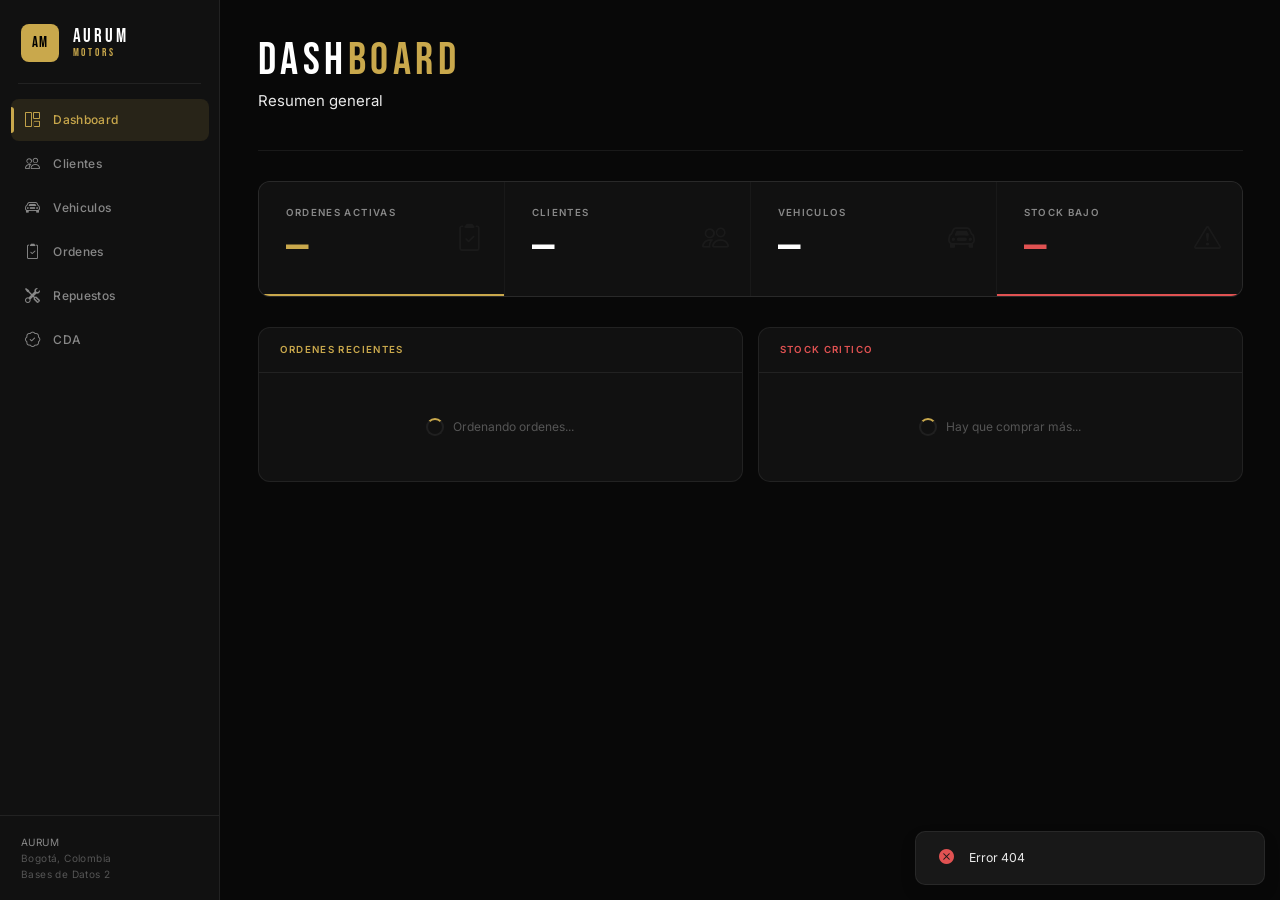
==== frontend/index.html @ 96d049b4 "Reorganiza la estructura del proyecto y actualiza la documentación - Separa el proyecto en backend/," ====
<!DOCTYPE html>
<html lang="es">
<head>
  <meta charset="UTF-8" />
  <meta name="viewport" content="width=device-width, initial-scale=1.0" />
  <title>Aurum Motors — Sistema Princiapl</title>
  <link href="https://cdn.jsdelivr.net/npm/bootstrap@5.3.3/dist/css/bootstrap.min.css" rel="stylesheet" />
  <link href="https://cdn.jsdelivr.net/npm/bootstrap-icons@1.11.3/font/bootstrap-icons.min.css" rel="stylesheet" />
  <link href="css/style.css" rel="stylesheet" />
</head>
<body>

<!-- ===== SIDEBAR ===== -->
<aside class="sidebar">
  <div class="sidebar-brand">
    <div class="brand-logo">AM</div>
    <div class="brand-text">
      <span class="brand-name">AURUM</span>
      <span class="brand-sub">MOTORS</span>
    </div>
  </div>

  <div class="sidebar-divider"></div>

  <nav class="sidebar-nav">
    <a class="sidebar-link active" href="#" data-section="dashboard">
      <i class="bi bi-grid-1x2"></i>
      <span>Dashboard</span>
    </a>
    <a class="sidebar-link" href="#" data-section="clientes">
      <i class="bi bi-people"></i>
      <span>Clientes</span>
    </a>
    <a class="sidebar-link" href="#" data-section="vehiculos">
      <i class="bi bi-car-front"></i>
      <span>Vehiculos</span>
    </a>
    <a class="sidebar-link" href="#" data-section="ordenes">
      <i class="bi bi-clipboard2-check"></i>
      <span>Ordenes</span>
    </a>
    <a class="sidebar-link" href="#" data-section="repuestos">
      <i class="bi bi-tools"></i>
      <span>Repuestos</span>
    </a>
    <a class="sidebar-link" href="#" data-section="cda">
      <i class="bi bi-patch-check"></i>
      <span>CDA</span>
    </a>
  </nav>

  <div class="sidebar-footer">
    <div class="sidebar-footer-line">AURUM</div>
    <div class="sidebar-footer-line muted">Bogotá, Colombia</div>
    <div class="sidebar-footer-line muted">Bases de Datos 2</div>
  </div>
</aside>

<!-- ===== MAIN ===== -->
<main class="main-content">

  <!-- TOAST -->
  <div class="toast-container position-fixed bottom-0 end-0 p-3" style="z-index:9999">
    <div id="appToast" class="toast" role="alert">
      <div class="toast-body d-flex align-items-center gap-3 px-4 py-3">
        <i id="toastIcon" class="toast-icon"></i>
        <span id="toastMsg"></span>
      </div>
    </div>
  </div>

  <!-- ===== DASHBOARD ===== -->
  <section id="section-dashboard">
    <div class="page-header">
      <div>
        <h1 class="page-title">DASH<span class="page-title-accent">BOARD</span></h1>
        <p class="page-subtitle">Resumen general </p>
      </div>
    </div>

    <div class="stats-grid stagger" id="stats-grid">
      <div class="stat-card accent">
        <span class="stat-label">Ordenes Activas</span>
        <div class="stat-value" id="stat-ordenes-activas">—</div>
        <span class="stat-icon"><i class="bi bi-clipboard2-check"></i></span>
      </div>
      <div class="stat-card">
        <span class="stat-label">Clientes</span>
        <div class="stat-value" id="stat-clientes">—</div>
        <span class="stat-icon"><i class="bi bi-people"></i></span>
      </div>
      <div class="stat-card">
        <span class="stat-label">Vehiculos</span>
        <div class="stat-value" id="stat-vehiculos">—</div>
        <span class="stat-icon"><i class="bi bi-car-front"></i></span>
      </div>
      <div class="stat-card danger">
        <span class="stat-label">Stock Bajo</span>
        <div class="stat-value" id="stat-stock-bajo">—</div>
        <span class="stat-icon"><i class="bi bi-exclamation-triangle"></i></span>
      </div>
    </div>

    <div class="dashboard-grid">
      <div class="panel">
        <div class="panel-header">
          <span class="panel-title">Ordenes Recientes</span>
        </div>
        <div class="panel-body" id="dashboard-ordenes">
          <div class="loading-state"><div class="spinner"></div> Ordenando ordenes...</div>
        </div>
      </div>
      <div class="panel">
        <div class="panel-header">
          <span class="panel-title" style="color:var(--danger)">Stock Critico</span>
        </div>
        <div class="panel-body" id="dashboard-stock">
          <div class="loading-state"><div class="spinner"></div> Hay que comprar más...</div>
        </div>
      </div>
    </div>
  </section>

  <!-- ===== CLIENTES ===== -->
  <section id="section-clientes" class="d-none">
    <div class="page-header">
      <div>
        <h1 class="page-title">CLIEN<span class="page-title-accent">TES</span></h1>
        <p class="page-subtitle">Registro de clientes</p>
      </div>
      <button class="btn btn-primary" onclick="openModal('modal-cliente')">
        <i class="bi bi-plus"></i> Nuevo Cliente
      </button>
    </div>
    <div class="panel animate-in">
      <div id="tabla-clientes" class="panel-body">
        <div class="loading-state"><div class="spinner"></div> Cargando...</div>
      </div>
    </div>
  </section>

  <!-- ===== VEHICULOS ===== -->
  <section id="section-vehiculos" class="d-none">
    <div class="page-header">
      <div>
        <h1 class="page-title">VEHICU<span class="page-title-accent">LOS</span></h1>
        <p class="page-subtitle">Flota registrada en el sistema</p>
      </div>
      <button class="btn btn-primary" onclick="openModal('modal-vehiculo')">
        <i class="bi bi-plus"></i> Nuevo Vehiculo
      </button>
    </div>
    <div class="filter-bar animate-in">
      <div class="search-box">
        <i class="bi bi-search"></i>
        <input type="text" id="buscar-placa" placeholder="Buscar placa..." oninput="cargarVehiculos()" />
      </div>
    </div>
    <div class="panel animate-in">
      <div id="tabla-vehiculos" class="panel-body">
        <div class="loading-state"><div class="spinner"></div> Cargando...</div>
      </div>
    </div>
  </section>

  <!-- ===== ORDENES ===== -->
  <section id="section-ordenes" class="d-none">
    <div class="page-header">
      <div>
        <h1 class="page-title">ORDE<span class="page-title-accent">NES</span></h1>
        <p class="page-subtitle">Ordenes de trabajo activas e historicas</p>
      </div>
      <button class="btn btn-primary" onclick="openModal('modal-orden')">
        <i class="bi bi-plus"></i> Nueva Orden
      </button>
    </div>
    <div class="filter-bar animate-in">
      <select id="filtro-estado" class="form-select" style="width:auto" onchange="cargarOrdenes()">
        <option value="">Todos los estados</option>
        <option value="PENDIENTE">Pendiente</option>
        <option value="EN_PROCESO">En Proceso</option>
        <option value="COMPLETADO">Completado</option>
        <option value="ENTREGADO">Entregado</option>
      </select>
    </div>
    <div class="panel animate-in">
      <div id="tabla-ordenes" class="panel-body">
        <div class="loading-state"><div class="spinner"></div> Cargando...</div>
      </div>
    </div>
  </section>

  <!-- ===== REPUESTOS ===== -->
  <section id="section-repuestos" class="d-none">
    <div class="page-header">
      <div>
        <h1 class="page-title">REPUES<span class="page-title-accent">TOS</span></h1>
        <p class="page-subtitle">Inventario de partes y componentes</p>
      </div>
      <button class="btn btn-primary" onclick="openModal('modal-repuesto')">
        <i class="bi bi-plus"></i> Nuevo Repuesto
      </button>
    </div>
    <div class="panel animate-in">
      <div id="tabla-repuestos" class="panel-body">
        <div class="loading-state"><div class="spinner"></div> Cargando...</div>
      </div>
    </div>
  </section>

  <!-- ===== CDA ===== -->
  <section id="section-cda" class="d-none">
    <div class="page-header">
      <div>
        <h1 class="page-title">REVI<span class="page-title-accent">SIONES CDA</span></h1>
        <p class="page-subtitle">Historial de revisiones tecnico-mecanicas</p>
      </div>
      <button class="btn btn-primary" onclick="openModal('modal-cda')">
        <i class="bi bi-plus"></i> Nueva Revision
      </button>
    </div>
    <div class="filter-bar animate-in">
      <div class="search-box">
        <i class="bi bi-search"></i>
        <label class="visually-hidden" for="buscar-cda-placa">Buscar revisión por placa</label>
        <input type="text" id="buscar-cda-placa" placeholder="Buscar por placa..." oninput="cargarCDA()" />
      </div>
    </div>
    <div class="panel animate-in">
      <div id="tabla-cda" class="panel-body">
        <div class="loading-state"><div class="spinner"></div> Cargando...</div>
      </div>
    </div>
  </section>

</main>

<!-- ===== MODALES ===== -->

<!-- CLIENTE -->
<div class="modal fade" id="modal-cliente" tabindex="-1">
  <div class="modal-dialog modal-lg modal-dialog-centered">
    <div class="modal-content">
      <div class="modal-header">
        <h5 class="modal-title">REGISTRAR CLIENTE</h5>
        <button type="button" class="btn-close" data-bs-dismiss="modal"></button>
      </div>
      <div class="modal-body">
        <p class="modal-section-title">Datos del Cliente</p>
        <div class="form-row" style="--cols:3">
          <div class="form-group"><label class="form-label">Cedula *</label><input type="text" class="form-control" id="c-cedula" /></div>
          <div class="form-group"><label class="form-label">Nombre *</label><input type="text" class="form-control" id="c-nombre" /></div>
          <div class="form-group"><label class="form-label">Apellido *</label><input type="text" class="form-control" id="c-apellido" /></div>
          <div class="form-group"><label class="form-label">Telefono</label><input type="text" class="form-control" id="c-telefono" /></div>
          <div class="form-group"><label class="form-label">Email</label><input type="email" class="form-control" id="c-email" /></div>
          <div class="form-group"><label class="form-label">Direccion</label><input type="text" class="form-control" id="c-direccion" /></div>
        </div>
        <div class="divider"></div>
        <p class="modal-section-title">Vehiculo (opcional)</p>
        <div class="form-row" style="--cols:4">
          <div class="form-group"><label class="form-label">Placa</label><input type="text" class="form-control" id="c-placa" /></div>
          <div class="form-group"><label class="form-label">Marca</label><input type="text" class="form-control" id="c-marca" /></div>
          <div class="form-group"><label class="form-label">Modelo</label><input type="text" class="form-control" id="c-modelo" /></div>
          <div class="form-group"><label class="form-label">Año</label><input type="number" class="form-control" id="c-anio" value="2020" /></div>
          <div class="form-group"><label class="form-label">Color</label><input type="text" class="form-control" id="c-color" /></div>
          <div class="form-group"><label class="form-label">Cilindraje (L)</label><input type="number" step="0.1" class="form-control" id="c-cilindraje" /></div>
          <div class="form-group"><label class="form-label">Km Actual</label><input type="number" class="form-control" id="c-km" value="0" /></div>
        </div>
      </div>
      <div class="modal-footer">
        <button class="btn btn-ghost" data-bs-dismiss="modal">Cancelar</button>
        <button class="btn btn-primary" onclick="guardarCliente()">Guardar</button>
      </div>
    </div>
  </div>
</div>

<!-- VEHICULO -->
<div class="modal fade" id="modal-vehiculo" tabindex="-1">
  <div class="modal-dialog modal-dialog-centered">
    <div class="modal-content">
      <div class="modal-header"><h5 class="modal-title">NUEVO VEHICULO</h5><button type="button" class="btn-close" data-bs-dismiss="modal"></button></div>
      <div class="modal-body">
        <div class="form-row">
          <div class="form-group"><label class="form-label">Cliente ID *</label><input type="number" class="form-control" id="v-clienteid" /></div>
          <div class="form-group"><label class="form-label">Placa *</label><input type="text" class="form-control" id="v-placa" /></div>
          <div class="form-group"><label class="form-label">Marca *</label><input type="text" class="form-control" id="v-marca" /></div>
          <div class="form-group"><label class="form-label">Modelo *</label><input type="text" class="form-control" id="v-modelo" /></div>
          <div class="form-group"><label class="form-label">Año</label><input type="number" class="form-control" id="v-anio" value="2020" /></div>
          <div class="form-group"><label class="form-label">Color</label><input type="text" class="form-control" id="v-color" /></div>
          <div class="form-group"><label class="form-label">Km Actual</label><input type="number" class="form-control" id="v-km" value="0" /></div>
        </div>
      </div>
      <div class="modal-footer"><button class="btn btn-ghost" data-bs-dismiss="modal">Cancelar</button><button class="btn btn-primary" onclick="guardarVehiculo()">Guardar</button></div>
    </div>
  </div>
</div>

<!-- ORDEN -->
<div class="modal fade" id="modal-orden" tabindex="-1">
  <div class="modal-dialog modal-dialog-centered">
    <div class="modal-content">
      <div class="modal-header"><h5 class="modal-title">NUEVA ORDEN</h5><button type="button" class="btn-close" data-bs-dismiss="modal"></button></div>
      <div class="modal-body">
        <div class="form-row">
          <div class="form-group"><label class="form-label">Vehiculo ID *</label><input type="number" class="form-control" id="o-vehiculoid" /></div>
          <div class="form-group"><label class="form-label">Responsable *</label><select class="form-select" id="o-empleadoid"></select></div>
          <div class="form-group"><label class="form-label">Km Ingreso</label><input type="number" class="form-control" id="o-km" value="0" /></div>
          <div class="form-group"><label class="form-label">Fecha Estimada</label><input type="date" class="form-control" id="o-fecha" /></div>
          <div class="form-group col-span-2"><label class="form-label">Diagnostico</label><textarea class="form-control" id="o-diagnostico"></textarea></div>
        </div>
      </div>
      <div class="modal-footer"><button class="btn btn-ghost" data-bs-dismiss="modal">Cancelar</button><button class="btn btn-primary" onclick="guardarOrden()">Crear Orden</button></div>
    </div>
  </div>
</div>

<!-- DETALLE ORDEN -->
<div class="modal fade" id="modal-detalle-orden" tabindex="-1">
  <div class="modal-dialog modal-xl modal-dialog-centered">
    <div class="modal-content">
      <div class="modal-header">
        <h5 class="modal-title">ORDEN <span id="detalle-orden-id" style="color:var(--gold)"></span></h5>
        <button type="button" class="btn-close" data-bs-dismiss="modal"></button>
      </div>
      <div class="modal-body" id="detalle-orden-body">
        <div class="loading-state"><div class="spinner"></div></div>
      </div>
      <div class="modal-footer">
        <button class="btn btn-ghost" data-bs-dismiss="modal">Cerrar</button>
        <button class="btn btn-success d-none" id="btn-cerrar-orden" onclick="abrirCierreOrden()">
          <i class="bi bi-check2-circle"></i> Cerrar y Facturar
        </button>
      </div>
    </div>
  </div>
</div>

<!-- CERRAR ORDEN -->
<div class="modal fade" id="modal-cerrar-orden" tabindex="-1">
  <div class="modal-dialog modal-dialog-centered">
    <div class="modal-content">
      <div class="modal-header"><h5 class="modal-title">GENERAR FACTURA</h5><button type="button" class="btn-close" data-bs-dismiss="modal"></button></div>
      <div class="modal-body">
        <div class="form-row" style="--cols:1">
          <div class="form-group"><label class="form-label">Metodo de Pago</label>
            <select class="form-select" id="co-metodo"><option value="EFECTIVO">Efectivo</option><option value="TARJETA">Tarjeta</option><option value="TRANSFERENCIA">Transferencia</option></select>
          </div>
          <div class="form-group"><label class="form-label">Observaciones</label><textarea class="form-control" id="co-obs"></textarea></div>
        </div>
      </div>
      <div class="modal-footer"><button class="btn btn-ghost" data-bs-dismiss="modal">Cancelar</button><button class="btn btn-success" onclick="cerrarOrden()">Confirmar</button></div>
    </div>
  </div>
</div>

<!-- ADD SERVICIO -->
<div class="modal fade" id="modal-add-servicio" tabindex="-1">
  <div class="modal-dialog modal-dialog-centered">
    <div class="modal-content">
      <div class="modal-header"><h5 class="modal-title">AGREGAR SERVICIO</h5><button type="button" class="btn-close" data-bs-dismiss="modal"></button></div>
      <div class="modal-body">
        <div class="form-row" style="--cols:1">
          <div class="form-group"><label class="form-label">Servicio *</label><select class="form-select" id="as-servicioid"></select></div>
        </div>
        <div class="form-row mt-3">
          <div class="form-group"><label class="form-label">Cantidad</label><input type="number" class="form-control" id="as-cantidad" value="1" min="1" /></div>
          <div class="form-group"><label class="form-label">Mano de Obra $</label><input type="number" class="form-control" id="as-mano" value="0" /></div>
        </div>
      </div>
      <div class="modal-footer"><button class="btn btn-ghost" data-bs-dismiss="modal">Cancelar</button><button class="btn btn-primary" onclick="guardarServicioOrden()">Agregar</button></div>
    </div>
  </div>
</div>

<!-- ADD REPUESTO -->
<div class="modal fade" id="modal-add-repuesto" tabindex="-1">
  <div class="modal-dialog modal-dialog-centered">
    <div class="modal-content">
      <div class="modal-header"><h5 class="modal-title">AGREGAR REPUESTO</h5><button type="button" class="btn-close" data-bs-dismiss="modal"></button></div>
      <div class="modal-body">
        <div class="form-row" style="--cols:1">
          <div class="form-group"><label class="form-label">Repuesto *</label><select class="form-select" id="ar-repuestoid"></select></div>
          <div class="form-group"><label class="form-label">Cantidad</label><input type="number" class="form-control" id="ar-cantidad" value="1" min="1" /></div>
        </div>
      </div>
      <div class="modal-footer"><button class="btn btn-ghost" data-bs-dismiss="modal">Cancelar</button><button class="btn btn-primary" onclick="guardarRepuestoOrden()">Agregar</button></div>
    </div>
  </div>
</div>

<!-- REPUESTO -->
<div class="modal fade" id="modal-repuesto" tabindex="-1">
  <div class="modal-dialog modal-dialog-centered">
    <div class="modal-content">
      <div class="modal-header"><h5 class="modal-title">NUEVO REPUESTO</h5><button type="button" class="btn-close" data-bs-dismiss="modal"></button></div>
      <div class="modal-body">
        <div class="form-row">
          <div class="form-group"><label class="form-label">Proveedor ID *</label><input type="number" class="form-control" id="r-proveedorid" value="1" /></div>
          <div class="form-group"><label class="form-label">Referencia *</label><input type="text" class="form-control" id="r-referencia" /></div>
          <div class="form-group col-span-2"><label class="form-label">Nombre *</label><input type="text" class="form-control" id="r-nombre" /></div>
          <div class="form-group col-span-2"><label class="form-label">Descripcion</label><input type="text" class="form-control" id="r-descripcion" /></div>
          <div class="form-group"><label class="form-label">Precio Compra</label><input type="number" class="form-control" id="r-pcompra" value="0" /></div>
          <div class="form-group"><label class="form-label">Precio Venta</label><input type="number" class="form-control" id="r-pventa" value="0" /></div>
          <div class="form-group"><label class="form-label">Stock Inicial</label><input type="number" class="form-control" id="r-stock" value="0" /></div>
          <div class="form-group"><label class="form-label">Stock Minimo</label><input type="number" class="form-control" id="r-stockmin" value="5" /></div>
        </div>
      </div>
      <div class="modal-footer"><button class="btn btn-ghost" data-bs-dismiss="modal">Cancelar</button><button class="btn btn-primary" onclick="guardarRepuesto()">Guardar</button></div>
    </div>
  </div>
</div>

<!-- CDA -->
<div class="modal fade" id="modal-cda" tabindex="-1">
  <div class="modal-dialog modal-dialog-centered">
    <div class="modal-content">
      <div class="modal-header"><h5 class="modal-title">NUEVA REVISION CDA</h5><button type="button" class="btn-close" data-bs-dismiss="modal"></button></div>
      <div class="modal-body">
        <div class="form-row">
          <div class="form-group"><label class="form-label">Vehiculo ID *</label><input type="number" class="form-control" id="cda-vehiculoid" /></div>
          <div class="form-group"><label class="form-label">Inspector *</label><select class="form-select" id="cda-empleadoid"></select></div>
          <div class="form-group col-span-2"><label class="form-label">Resultado *</label>
            <select class="form-select" id="cda-resultado">
              <option value="APROBADO">Aprobado</option>
              <option value="APROBADO_CON_OBSERVACIONES">Aprobado con Observaciones</option>
              <option value="REPROBADO">Reprobado</option>
            </select>
          </div>
          <div class="form-group col-span-2"><label class="form-label">Observaciones</label><textarea class="form-control" id="cda-obs"></textarea></div>
        </div>
      </div>
      <div class="modal-footer"><button class="btn btn-ghost" data-bs-dismiss="modal">Cancelar</button><button class="btn btn-primary" onclick="guardarCDA()">Guardar</button></div>
    </div>
  </div>
</div>

<script src="https://cdn.jsdelivr.net/npm/bootstrap@5.3.3/dist/js/bootstrap.bundle.min.js"></script>
<script src="js/app.js?v=2"></script>
</body>
</html>
---- frontend/css/style.css ----
@import url('https://fonts.googleapis.com/css2?family=Bebas+Neue&family=Inter:wght@300;400;500;600&display=swap');

:root {
  --bg:        #080808;
  --bg-2:      #0c0c0c;
  --surface-1: #111111;
  --surface-2: #181818;
  --surface-3: #202020;
  --border:    rgba(255,255,255,0.07);
  --border-h:  rgba(255,255,255,0.13);
  --gold:      #c9a84c;
  --gold-dim:  rgba(201,168,76,0.12);
  --gold-glow: rgba(201,168,76,0.35);
  --text:      #e8e8e8;
  --text-2:    #888;
  --text-3:    #555;
  --danger:    #e05252;
  --danger-dim:rgba(224,82,82,0.12);
  --success:   #4caf72;
  --success-dim:rgba(76,175,114,0.12);
  --info:      #5b9bd5;
  --ease-out:  cubic-bezier(0.16,1,0.3,1);
  --ease-in-out: cubic-bezier(0.4,0,0.2,1);
}

/* ─── RESET ─── */
*, *::before, *::after { box-sizing: border-box; margin: 0; padding: 0; }
html { font-size: 15px; }
body {
  font-family: 'Inter', sans-serif;
  background: var(--bg);
  color: var(--text);
  min-height: 100vh;
  overflow-x: hidden;
  -webkit-font-smoothing: antialiased;
}

/* ─── SCROLLBAR ─── */
::-webkit-scrollbar { width: 4px; height: 4px; }
::-webkit-scrollbar-track { background: transparent; }
::-webkit-scrollbar-thumb { background: var(--surface-3); border-radius: 4px; }
::-webkit-scrollbar-thumb:hover { background: var(--gold); }

/* ─── LAYOUT ROOT ─── */
body {
  display: flex;
}

/* ─── SIDEBAR ─── */
.sidebar {
  width: 220px;
  min-width: 220px;
  height: 100vh;
  position: fixed;
  top: 0;
  left: 0;
  background: var(--surface-1);
  border-right: 1px solid var(--border);
  display: flex;
  flex-direction: column;
  z-index: 200;
  overflow: hidden;
}

.sidebar-brand {
  display: flex;
  align-items: center;
  gap: 0.9rem;
  padding: 1.6rem 1.4rem 1.4rem;
}
.brand-logo {
  width: 38px;
  height: 38px;
  background: var(--gold);
  color: #000;
  border-radius: 8px;
  display: flex;
  align-items: center;
  justify-content: center;
  font-family: 'Bebas Neue', sans-serif;
  font-size: 1rem;
  letter-spacing: 0.05em;
  flex-shrink: 0;
}
.brand-text {
  display: flex;
  flex-direction: column;
  line-height: 1;
}
.brand-name {
  font-family: 'Bebas Neue', sans-serif;
  font-size: 1.25rem;
  letter-spacing: 0.15em;
  color: #fff;
}
.brand-sub {
  font-family: 'Bebas Neue', sans-serif;
  font-size: 0.75rem;
  letter-spacing: 0.25em;
  color: var(--gold);
}

.sidebar-divider {
  height: 1px;
  background: var(--border);
  margin: 0 1.2rem 1rem;
}

.sidebar-nav {
  flex: 1;
  display: flex;
  flex-direction: column;
  gap: 2px;
  padding: 0 0.7rem;
  overflow-y: auto;
}
.sidebar-link {
  display: flex;
  align-items: center;
  gap: 0.75rem;
  padding: 0.65rem 0.9rem;
  border-radius: 8px;
  text-decoration: none;
  font-size: 0.8rem;
  font-weight: 500;
  letter-spacing: 0.03em;
  color: var(--text-2);
  transition: background 180ms var(--ease-out), color 180ms var(--ease-out);
  position: relative;
}
.sidebar-link i {
  font-size: 1rem;
  width: 18px;
  text-align: center;
  flex-shrink: 0;
  transition: color 180ms;
}
.sidebar-link:hover {
  background: var(--surface-2);
  color: var(--text);
}
.sidebar-link.active {
  background: var(--gold-dim);
  color: var(--gold);
}
.sidebar-link.active i { color: var(--gold); }
.sidebar-link.active::before {
  content: '';
  position: absolute;
  left: 0;
  top: 20%;
  bottom: 20%;
  width: 3px;
  background: var(--gold);
  border-radius: 0 3px 3px 0;
}

.sidebar-footer {
  padding: 1.2rem 1.4rem;
  border-top: 1px solid var(--border);
}
.sidebar-footer-line {
  font-size: 0.67rem;
  color: var(--text-2);
  letter-spacing: 0.04em;
  line-height: 1.6;
}
.sidebar-footer-line.muted { color: var(--text-3); }

/* ─── MAIN CONTENT ─── */
.main-content {
  margin-left: 220px;
  flex: 1;
  min-height: 100vh;
  padding: 2.5rem 2.5rem;
  max-width: calc(100vw - 220px);
  overflow-x: hidden;
}

/* ─── PAGE HEADER ─── */
.page-header {
  display: flex;
  align-items: flex-end;
  justify-content: space-between;
  margin-bottom: 2rem;
  padding-bottom: 1.5rem;
  border-bottom: 1px solid var(--border);
}
.page-title {
  font-family: 'Bebas Neue', sans-serif;
  font-size: 3rem;
  letter-spacing: 0.1em;
  line-height: 1;
  color: #fff;
}
.page-title-accent { color: var(--gold); }

/* ─── STATS GRID ─── */
.stats-grid {
  display: grid;
  grid-template-columns: repeat(4, 1fr);
  gap: 1px;
  background: var(--border);
  border: 1px solid var(--border);
  border-radius: 12px;
  overflow: hidden;
  margin-bottom: 2rem;
}
.stat-card {
  background: var(--surface-1);
  padding: 1.6rem 1.8rem;
  position: relative;
  overflow: hidden;
  transition: background 200ms var(--ease-out);
  display: flex;
  flex-direction: column;
  gap: 0.4rem;
}
.stat-card::after {
  content: '';
  position: absolute;
  bottom: 0;
  left: 0;
  right: 0;
  height: 2px;
  background: transparent;
  transition: background 200ms;
}
.stat-card.accent::after { background: var(--gold); }
.stat-card.danger::after { background: var(--danger); }
.stat-card:hover { background: var(--surface-2); }
.stat-label {
  font-size: 0.65rem;
  font-weight: 600;
  letter-spacing: 0.14em;
  text-transform: uppercase;
  color: var(--text-2);
}
.stat-value {
  font-family: 'Bebas Neue', sans-serif;
  font-size: 3rem;
  line-height: 1;
  color: #fff;
  transition: color 200ms;
}
.stat-card.accent .stat-value { color: var(--gold); }
.stat-card.danger .stat-value { color: var(--danger); }
.stat-icon {
  position: absolute;
  right: 1.4rem;
  top: 50%;
  transform: translateY(-50%);
  font-size: 1.8rem;
  color: rgba(255,255,255,0.04);
}

/* ─── DASHBOARD GRID ─── */
.dashboard-grid {
  display: grid;
  grid-template-columns: 1fr 1fr;
  gap: 1rem;
}

/* ─── PANEL ─── */
.panel {
  background: var(--surface-1);
  border: 1px solid var(--border);
  border-radius: 12px;
  overflow: hidden;
}
.panel-header {
  display: flex;
  align-items: center;
  justify-content: space-between;
  padding: 1rem 1.4rem;
  border-bottom: 1px solid var(--border);
}
.panel-title {
  font-size: 0.65rem;
  font-weight: 600;
  letter-spacing: 0.14em;
  text-transform: uppercase;
  color: var(--gold);
}
.panel-body { padding: 0; }

/* ─── DATA TABLE ─── */
.data-table {
  width: 100%;
  border-collapse: collapse;
}
.data-table thead tr {
  border-bottom: 1px solid var(--border);
}
.data-table thead th {
  padding: 0.7rem 1.2rem;
  font-size: 0.62rem;
  font-weight: 600;
  letter-spacing: 0.13em;
  text-transform: uppercase;
  color: var(--text-3);
  text-align: left;
  white-space: nowrap;
}
.data-table tbody tr {
  border-bottom: 1px solid var(--border);
  transition: background 150ms;
}
.data-table tbody tr:last-child { border-bottom: none; }
.data-table tbody tr:hover { background: var(--surface-2); }
.data-table td {
  padding: 0.85rem 1.2rem;
  font-size: 0.82rem;
  color: var(--text);
  vertical-align: middle;
}
.data-table td.muted { color: var(--text-2); font-size: 0.77rem; }
.data-table .actions { display: flex; gap: 0.4rem; }

/* ─── FILTER BAR ─── */
.filter-bar {
  display: flex;
  align-items: center;
  gap: 0.8rem;
  margin-bottom: 1rem;
}

/* ─── SEARCH BOX ─── */
.search-box {
  position: relative;
  display: flex;
  align-items: center;
}
.search-box i {
  position: absolute;
  left: 0.9rem;
  color: var(--text-3);
  font-size: 0.85rem;
  pointer-events: none;
}
.search-box input {
  background: var(--surface-1);
  border: 1px solid var(--border);
  border-radius: 8px;
  color: var(--text);
  font-size: 0.82rem;
  padding: 0.55rem 0.9rem 0.55rem 2.2rem;
  outline: none;
  width: 240px;
  transition: border-color 200ms;
}
.search-box input:focus { border-color: var(--gold); }
.search-box input::placeholder { color: var(--text-3); }

/* ─── BUTTONS ─── */
.btn {
  display: inline-flex;
  align-items: center;
  gap: 0.4rem;
  font-family: 'Inter', sans-serif;
  font-size: 0.75rem;
  font-weight: 500;
  letter-spacing: 0.06em;
  border: none;
  cursor: pointer;
  border-radius: 8px;
  padding: 0.55rem 1.1rem;
  transition: all 180ms var(--ease-out);
  text-decoration: none;
  white-space: nowrap;
}
.btn-primary {
  background: var(--gold);
  color: #000;
}
.btn-primary:hover {
  background: #d4b565;
  transform: translateY(-1px);
  box-shadow: 0 4px 16px var(--gold-glow);
}
.btn-ghost {
  background: transparent;
  color: var(--text-2);
  border: 1px solid var(--border);
}
.btn-ghost:hover { background: var(--surface-2); color: var(--text); border-color: var(--border-h); }
.btn-icon {
  background: transparent;
  color: var(--text-3);
  padding: 0.4rem 0.5rem;
  border-radius: 6px;
  border: 1px solid transparent;
}
.btn-icon:hover { background: var(--surface-3); color: var(--text); border-color: var(--border); }
.btn-success {
  background: var(--success-dim);
  color: var(--success);
  border: 1px solid rgba(76,175,114,0.2);
}
.btn-success:hover { background: rgba(76,175,114,0.2); }
.btn-danger {
  background: var(--danger-dim);
  color: var(--danger);
  border: 1px solid rgba(224,82,82,0.2);
}
.btn-danger:hover { background: rgba(224,82,82,0.25); }
.btn-close {
  background: transparent;
  border: none;
  color: var(--text-2);
  font-size: 1.1rem;
  cursor: pointer;
  padding: 0.2rem 0.4rem;
  border-radius: 6px;
  transition: color 150ms, background 150ms;
}
.btn-close:hover { color: var(--text); background: var(--surface-3); }
.btn-close::after { content: '×'; }

/* ─── BADGES ─── */
.badge {
  display: inline-flex;
  align-items: center;
  padding: 0.22rem 0.7rem;
  border-radius: 100px;
  font-size: 0.65rem;
  font-weight: 600;
  letter-spacing: 0.1em;
  text-transform: uppercase;
  white-space: nowrap;
}
.badge-pendiente    { background: rgba(91,155,213,0.15); color: var(--info); }
.badge-en_proceso   { background: rgba(201,168,76,0.15); color: var(--gold); }
.badge-completado   { background: var(--success-dim); color: var(--success); }
.badge-entregado    { background: var(--surface-3); color: var(--text-2); }
.badge-aprobado     { background: var(--success-dim); color: var(--success); }
.badge-reprobado    { background: var(--danger-dim); color: var(--danger); }
.badge-observaciones{ background: rgba(201,168,76,0.15); color: var(--gold); }

/* ─── FORMS ─── */
.form-row {
  display: grid;
  grid-template-columns: repeat(var(--cols, 2), 1fr);
  gap: 1rem;
}
.form-group { display: flex; flex-direction: column; gap: 0.35rem; }
.form-group.col-span-2 { grid-column: span 2; }
.form-label {
  font-size: 0.68rem;
  font-weight: 500;
  letter-spacing: 0.1em;
  text-transform: uppercase;
  color: var(--text-3);
}
.form-control, .form-select {
  background: var(--surface-2);
  border: 1px solid var(--border);
  border-radius: 8px;
  color: var(--text);
  font-family: 'Inter', sans-serif;
  font-size: 0.82rem;
  padding: 0.6rem 0.9rem;
  outline: none;
  width: 100%;
  transition: border-color 200ms, box-shadow 200ms;
  -webkit-appearance: none;
}
.form-control:focus, .form-select:focus {
  border-color: var(--gold);
  box-shadow: 0 0 0 3px var(--gold-dim);
}
.form-control::placeholder { color: var(--text-3); }
.form-select {
  background-image: url("data:image/svg+xml,%3Csvg xmlns='http://www.w3.org/2000/svg' fill='%23555' viewBox='0 0 16 16'%3E%3Cpath d='M7.247 11.14L2.451 5.658C1.885 5.013 2.345 4 3.204 4h9.592a1 1 0 0 1 .753 1.659l-4.796 5.48a1 1 0 0 1-1.506 0z'/%3E%3C/svg%3E");
  background-repeat: no-repeat;
  background-position: right 0.8rem center;
  background-size: 0.75rem;
  padding-right: 2rem;
}
textarea.form-control { resize: vertical; min-height: 80px; }

/* ─── MODALS ─── */
.modal-content {
  background: var(--surface-1);
  border: 1px solid var(--border);
  border-radius: 14px;
  color: var(--text);
  box-shadow: 0 24px 80px rgba(0,0,0,0.7);
}
.modal-header {
  padding: 1.4rem 1.8rem 1rem;
  border-bottom: 1px solid var(--border);
  display: flex;
  align-items: center;
  justify-content: space-between;
}
.modal-title {
  font-family: 'Bebas Neue', sans-serif;
  font-size: 1.5rem;
  letter-spacing: 0.1em;
  color: #fff;
}
.modal-body { padding: 1.6rem 1.8rem; }
.modal-footer {
  padding: 1rem 1.8rem 1.4rem;
  border-top: 1px solid var(--border);
  display: flex;
  justify-content: flex-end;
  gap: 0.6rem;
}
.modal-section-title {
  font-size: 0.62rem;
  font-weight: 600;
  letter-spacing: 0.16em;
  text-transform: uppercase;
  color: var(--gold);
  margin-bottom: 1rem;
}
.modal-backdrop { background: rgba(0,0,0,0.7); }

/* ─── DIVIDER ─── */
.divider {
  border: none;
  border-top: 1px solid var(--border);
  margin: 1.5rem 0;
}

/* ─── SUB PANEL (inside modals) ─── */
.sub-panel {
  background: var(--surface-2);
  border: 1px solid var(--border);
  border-radius: 10px;
  overflow: hidden;
  margin-bottom: 1rem;
}
.sub-panel .sub-panel-header {
  padding: 0.8rem 1.2rem;
  border-bottom: 1px solid var(--border);
  display: flex;
  align-items: center;
  justify-content: space-between;
}
.sub-panel-title {
  font-size: 0.62rem;
  font-weight: 600;
  letter-spacing: 0.14em;
  text-transform: uppercase;
  color: var(--text-2);
}

/* ─── DETAIL META ─── */
.detail-meta {
  display: grid;
  grid-template-columns: repeat(3, 1fr);
  gap: 1px;
  background: var(--border);
  border: 1px solid var(--border);
  border-radius: 10px;
  overflow: hidden;
  margin-bottom: 1.5rem;
}
.detail-meta-item {
  background: var(--surface-2);
  padding: 1rem 1.2rem;
}
.detail-meta-label {
  font-size: 0.6rem;
  font-weight: 600;
  letter-spacing: 0.14em;
  text-transform: uppercase;
  color: var(--text-3);
  display: block;
  margin-bottom: 0.25rem;
}
.detail-meta-value {
  font-size: 0.87rem;
  font-weight: 500;
  color: var(--text);
}

/* ─── TOAST ─── */
.toast {
  background: var(--surface-2) !important;
  border: 1px solid var(--border) !important;
  border-radius: 10px !important;
  min-width: 260px;
}
.toast-body { font-size: 0.82rem; color: var(--text); }
.toast-icon { font-size: 1rem; }
.toast.success .toast-icon { color: var(--success); }
.toast.error   .toast-icon { color: var(--danger); }
.toast.info    .toast-icon { color: var(--gold); }

/* ─── LOADING ─── */
.loading-state {
  display: flex;
  align-items: center;
  justify-content: center;
  gap: 0.6rem;
  padding: 3rem;
  color: var(--text-3);
  font-size: 0.8rem;
}
.spinner {
  width: 18px;
  height: 18px;
  border: 2px solid var(--surface-3);
  border-top-color: var(--gold);
  border-radius: 50%;
  animation: spin 600ms linear infinite;
}
.empty-state {
  padding: 3rem;
  text-align: center;
  color: var(--text-3);
  font-size: 0.8rem;
  letter-spacing: 0.06em;
}

/* ─── ANIMATIONS ─── */
@keyframes spin { to { transform: rotate(360deg); } }
@keyframes fadeUp {
  from { opacity: 0; transform: translateY(10px); }
  to   { opacity: 1; transform: translateY(0); }
}

.animate-in { animation: fadeUp 280ms var(--ease-out) forwards; }

.stagger > * {
  opacity: 0;
  animation: fadeUp 280ms var(--ease-out) forwards;
}
.stagger > *:nth-child(1) { animation-delay: 30ms; }
.stagger > *:nth-child(2) { animation-delay: 80ms; }
.stagger > *:nth-child(3) { animation-delay: 130ms; }
.stagger > *:nth-child(4) { animation-delay: 180ms; }

/* ─── RESPONSIVE ─── */
@media (max-width: 1024px) {
  .stats-grid { grid-template-columns: repeat(2, 1fr); }
  .dashboard-grid { grid-template-columns: 1fr; }
  .detail-meta { grid-template-columns: repeat(2, 1fr); }
}
@media (max-width: 768px) {
  .sidebar {
    width: 64px;
    min-width: 64px;
  }
  .sidebar-brand { padding: 1.2rem 0; justify-content: center; }
  .brand-text { display: none; }
  .sidebar-link span { display: none; }
  .sidebar-link { justify-content: center; padding: 0.7rem; }
  .sidebar-link.active::before { display: none; }
  .sidebar-footer { display: none; }
  .sidebar-divider { margin: 0 0.5rem 0.8rem; }
  .main-content { margin-left: 64px; max-width: calc(100vw - 64px); padding: 1.5rem 1rem; }
}
@media (max-width: 600px) {
  .page-title { font-size: 2.2rem; }
  .stats-grid { grid-template-columns: 1fr 1fr; }
  .form-row { grid-template-columns: 1fr; }
  .form-group.col-span-2 { grid-column: span 1; }
}
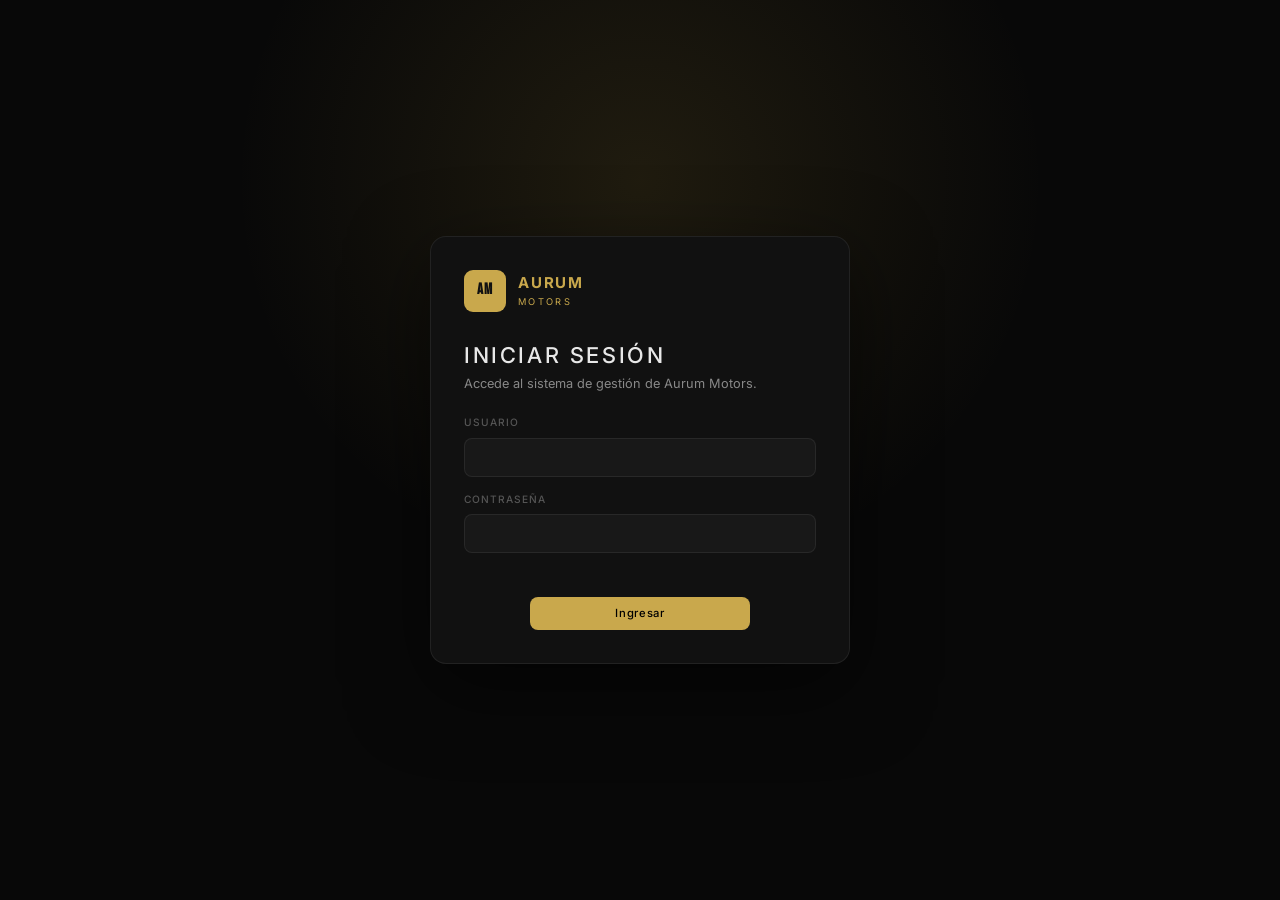
==== commit fb1b0b45: "Integra autenticación, roles y MongoDB a la nueva estructura Fusiona feature/roles-authentication-us" ====
--- a/frontend/index.html
+++ b/frontend/index.html
@@ -1,5 +1,6 @@
 <!DOCTYPE html>
 <html lang="es">
+
 <head>
   <meta charset="UTF-8" />
   <meta name="viewport" content="width=device-width, initial-scale=1.0" />
@@ -8,434 +9,709 @@
   <link href="https://cdn.jsdelivr.net/npm/bootstrap-icons@1.11.3/font/bootstrap-icons.min.css" rel="stylesheet" />
   <link href="css/style.css" rel="stylesheet" />
 </head>
+
 <body>
-
-<!-- ===== SIDEBAR ===== -->
-<aside class="sidebar">
-  <div class="sidebar-brand">
-    <div class="brand-logo">AM</div>
-    <div class="brand-text">
-      <span class="brand-name">AURUM</span>
-      <span class="brand-sub">MOTORS</span>
-    </div>
-  </div>
-
-  <div class="sidebar-divider"></div>
-
-  <nav class="sidebar-nav">
-    <a class="sidebar-link active" href="#" data-section="dashboard">
-      <i class="bi bi-grid-1x2"></i>
-      <span>Dashboard</span>
-    </a>
-    <a class="sidebar-link" href="#" data-section="clientes">
-      <i class="bi bi-people"></i>
-      <span>Clientes</span>
-    </a>
-    <a class="sidebar-link" href="#" data-section="vehiculos">
-      <i class="bi bi-car-front"></i>
-      <span>Vehiculos</span>
-    </a>
-    <a class="sidebar-link" href="#" data-section="ordenes">
-      <i class="bi bi-clipboard2-check"></i>
-      <span>Ordenes</span>
-    </a>
-    <a class="sidebar-link" href="#" data-section="repuestos">
-      <i class="bi bi-tools"></i>
-      <span>Repuestos</span>
-    </a>
-    <a class="sidebar-link" href="#" data-section="cda">
-      <i class="bi bi-patch-check"></i>
-      <span>CDA</span>
-    </a>
-  </nav>
-
-  <div class="sidebar-footer">
-    <div class="sidebar-footer-line">AURUM</div>
-    <div class="sidebar-footer-line muted">Bogotá, Colombia</div>
-    <div class="sidebar-footer-line muted">Bases de Datos 2</div>
-  </div>
-</aside>
-
-<!-- ===== MAIN ===== -->
-<main class="main-content">
-
-  <!-- TOAST -->
-  <div class="toast-container position-fixed bottom-0 end-0 p-3" style="z-index:9999">
-    <div id="appToast" class="toast" role="alert">
-      <div class="toast-body d-flex align-items-center gap-3 px-4 py-3">
-        <i id="toastIcon" class="toast-icon"></i>
-        <span id="toastMsg"></span>
-      </div>
-    </div>
-  </div>
-
-  <!-- ===== DASHBOARD ===== -->
-  <section id="section-dashboard">
-    <div class="page-header">
-      <div>
-        <h1 class="page-title">DASH<span class="page-title-accent">BOARD</span></h1>
-        <p class="page-subtitle">Resumen general </p>
-      </div>
-    </div>
-
-    <div class="stats-grid stagger" id="stats-grid">
-      <div class="stat-card accent">
-        <span class="stat-label">Ordenes Activas</span>
-        <div class="stat-value" id="stat-ordenes-activas">—</div>
-        <span class="stat-icon"><i class="bi bi-clipboard2-check"></i></span>
-      </div>
-      <div class="stat-card">
-        <span class="stat-label">Clientes</span>
-        <div class="stat-value" id="stat-clientes">—</div>
-        <span class="stat-icon"><i class="bi bi-people"></i></span>
-      </div>
-      <div class="stat-card">
-        <span class="stat-label">Vehiculos</span>
-        <div class="stat-value" id="stat-vehiculos">—</div>
-        <span class="stat-icon"><i class="bi bi-car-front"></i></span>
-      </div>
-      <div class="stat-card danger">
-        <span class="stat-label">Stock Bajo</span>
-        <div class="stat-value" id="stat-stock-bajo">—</div>
-        <span class="stat-icon"><i class="bi bi-exclamation-triangle"></i></span>
-      </div>
-    </div>
-
-    <div class="dashboard-grid">
+  <div id="login-screen" class="login-screen">
+    <form id="login-form" class="login-card">
+      <div class="login-brand"><span class="brand-logo">AM</span><div><strong>AURUM</strong><small>MOTORS</small></div></div>
+      <h1>INICIAR SESIÓN</h1>
+      <p>Accede al sistema de gestión de Aurum Motors.</p>
+      <label class="form-label" for="login-username">Usuario</label>
+      <input id="login-username" class="form-control" autocomplete="username" required>
+      <label class="form-label mt-3" for="login-password">Contraseña</label>
+      <input id="login-password" type="password" class="form-control" autocomplete="current-password" required>
+      <div id="login-error" class="login-error" role="alert"></div>
+      <button class="btn btn-primary login-submit mt-3" type="submit">Ingresar</button>
+    </form>
+  </div>
+
+  <!-- ===== SIDEBAR ===== -->
+  <aside class="sidebar">
+    <div class="sidebar-brand">
+      <div class="brand-logo">AM</div>
+      <div class="brand-text">
+        <span class="brand-name">AURUM</span>
+        <span class="brand-sub">MOTORS</span>
+      </div>
+    </div>
+
+    <div class="sidebar-divider"></div>
+
+    <nav class="sidebar-nav">
+      <a class="sidebar-link active" href="#" data-section="dashboard">
+        <i class="bi bi-grid-1x2"></i>
+        <span>Dashboard</span>
+      </a>
+      <a class="sidebar-link" href="#" data-section="clientes">
+        <i class="bi bi-people"></i>
+        <span>Clientes</span>
+      </a>
+      <a class="sidebar-link" href="#" data-section="vehiculos">
+        <i class="bi bi-car-front"></i>
+        <span>Vehiculos</span>
+      </a>
+      <a class="sidebar-link" href="#" data-section="ordenes">
+        <i class="bi bi-clipboard2-check"></i>
+        <span>Ordenes</span>
+      </a>
+      <a class="sidebar-link" href="#" data-section="repuestos">
+        <i class="bi bi-tools"></i>
+        <span>Repuestos</span>
+      </a>
+      <a class="sidebar-link" href="#" data-section="cda">
+        <i class="bi bi-patch-check"></i>
+        <span>CDA</span>
+      </a>
+      <a class="sidebar-link d-none" href="#" data-section="usuarios" id="nav-usuarios">
+        <i class="bi bi-shield-lock"></i>
+        <span>Usuarios</span>
+      </a>
+    </nav>
+
+    <div class="sidebar-footer">
+      <div class="sidebar-footer-line">AURUM</div>
+      <div class="sidebar-footer-line muted">Bogotá, Colombia</div>
+      <div class="sidebar-footer-line muted">Bases de Datos 2</div>
+      <div id="session-user" class="session-user d-none"></div>
+      <button id="logout-button" class="btn btn-ghost btn-sm d-none" type="button" onclick="cerrarSesion()">
+        <i class="bi bi-box-arrow-right"></i> Cerrar sesión
+      </button>
+    </div>
+  </aside>
+
+  <main class="main-content">
+
+    <div class="toast-container position-fixed bottom-0 end-0 p-3" style="z-index:9999">
+      <div id="appToast" class="toast" role="alert">
+        <div class="toast-body d-flex align-items-center gap-3 px-4 py-3">
+          <i id="toastIcon" class="toast-icon"></i>
+          <span id="toastMsg"></span>
+        </div>
+      </div>
+    </div>
+
+    <!-- ===== DASHBOARD ===== -->
+    <section id="section-dashboard">
+      <div class="page-header">
+        <div>
+          <h1 class="page-title">DASH<span class="page-title-accent">BOARD</span></h1>
+          <p class="page-subtitle">Resumen general </p>
+        </div>
+      </div>
+
+      <div class="stats-grid stagger" id="stats-grid">
+        <div class="stat-card accent">
+          <span class="stat-label">Ordenes Activas</span>
+          <div class="stat-value" id="stat-ordenes-activas">—</div>
+          <span class="stat-icon"><i class="bi bi-clipboard2-check"></i></span>
+        </div>
+        <div class="stat-card">
+          <span class="stat-label">Clientes</span>
+          <div class="stat-value" id="stat-clientes">—</div>
+          <span class="stat-icon"><i class="bi bi-people"></i></span>
+        </div>
+        <div class="stat-card">
+          <span class="stat-label">Vehiculos</span>
+          <div class="stat-value" id="stat-vehiculos">—</div>
+          <span class="stat-icon"><i class="bi bi-car-front"></i></span>
+        </div>
+        <div class="stat-card danger">
+          <span class="stat-label">Stock Bajo</span>
+          <div class="stat-value" id="stat-stock-bajo">—</div>
+          <span class="stat-icon"><i class="bi bi-exclamation-triangle"></i></span>
+        </div>
+      </div>
+      
+      <div class="stats-grid stagger mt-3" id="stats-historial-grid">
+
+        <div class="stat-card accent">
+          <span class="stat-label">Eventos Técnicos</span>
+          <div class="stat-value" id="stat-historial-eventos">—</div>
+          <span class="stat-icon">
+            <i class="bi bi-clipboard2-data"></i>
+          </span>
+        </div>
+
+        <div class="stat-card">
+          <span class="stat-label">Vehículos Atendidos</span>
+          <div class="stat-value" id="stat-historial-vehiculos">—</div>
+          <span class="stat-icon">
+            <i class="bi bi-car-front"></i>
+          </span>
+        </div>
+
+      </div>
+
+      <div class="panel mt-3 mb-4" style="margin-bottom: 24px !important;">
+        <div class="panel-header">
+          <span class="panel-title">Eventos Técnicos por Tipo</span>
+        </div>
+        <div class="panel-body" id="dashboard-historial-tipos">
+          <div class="loading-state">
+            <div class="spinner"></div>
+            Cargando estadísticas...
+          </div>
+        </div>
+      </div>
+
+      <div class="dashboard-grid">
+        <div class="panel">
+          <div class="panel-header">
+            <span class="panel-title">Ordenes Recientes</span>
+          </div>
+          <div class="panel-body" id="dashboard-ordenes">
+            <div class="loading-state">
+              <div class="spinner"></div> Ordenando ordenes...
+            </div>
+          </div>
+        </div>
+        <div class="panel">
+          <div class="panel-header">
+            <span class="panel-title" style="color:var(--danger)">Stock Critico</span>
+          </div>
+          <div class="panel-body" id="dashboard-stock">
+            <div class="loading-state">
+              <div class="spinner"></div> Hay que comprar más...
+            </div>
+          </div>
+        </div>
+      </div>
+    </section>
+
+    <!-- ===== CLIENTES ===== -->
+    <section id="section-clientes" class="d-none">
+      <div class="page-header">
+        <div>
+          <h1 class="page-title">CLIEN<span class="page-title-accent">TES</span></h1>
+          <p class="page-subtitle">Registro de clientes</p>
+        </div>
+        <button class="btn btn-primary" onclick="openModal('modal-cliente')">
+          <i class="bi bi-plus"></i> Nuevo Cliente
+        </button>
+      </div>
+      <div class="panel animate-in">
+        <div id="tabla-clientes" class="panel-body">
+          <div class="loading-state">
+            <div class="spinner"></div> Cargando...
+          </div>
+        </div>
+      </div>
+    </section>
+
+    <!-- ===== VEHICULOS ===== -->
+    <section id="section-vehiculos" class="d-none">
+      <div class="page-header">
+        <div>
+          <h1 class="page-title">VEHICU<span class="page-title-accent">LOS</span></h1>
+          <p class="page-subtitle">Flota registrada en el sistema</p>
+        </div>
+        <button class="btn btn-primary" onclick="openModal('modal-vehiculo')">
+          <i class="bi bi-plus"></i> Nuevo Vehiculo
+        </button>
+      </div>
+      <div class="filter-bar animate-in">
+        <div class="search-box">
+          <i class="bi bi-search"></i>
+          <input type="text" id="buscar-placa" placeholder="Buscar placa..." oninput="cargarVehiculos()" />
+        </div>
+      </div>
+      <div class="panel animate-in">
+        <div id="tabla-vehiculos" class="panel-body">
+          <div class="loading-state">
+            <div class="spinner"></div> Cargando...
+          </div>
+        </div>
+      </div>
+    </section>
+
+    <!-- ===== ORDENES ===== -->
+    <section id="section-ordenes" class="d-none">
+      <div class="page-header">
+        <div>
+          <h1 class="page-title">ORDE<span class="page-title-accent">NES</span></h1>
+          <p class="page-subtitle">Ordenes de trabajo activas e historicas</p>
+        </div>
+        <button class="btn btn-primary" onclick="openModal('modal-orden')">
+          <i class="bi bi-plus"></i> Nueva Orden
+        </button>
+      </div>
+      <div class="filter-bar animate-in">
+        <select id="filtro-estado" class="form-select" style="width:auto" onchange="cargarOrdenes()">
+          <option value="">Todos los estados</option>
+          <option value="PENDIENTE">Pendiente</option>
+          <option value="EN_PROCESO">En Proceso</option>
+          <option value="COMPLETADO">Completado</option>
+          <option value="ENTREGADO">Entregado</option>
+        </select>
+      </div>
+      <div class="panel animate-in">
+        <div id="tabla-ordenes" class="panel-body">
+          <div class="loading-state">
+            <div class="spinner"></div> Cargando...
+          </div>
+        </div>
+      </div>
+    </section>
+
+    <!-- ===== REPUESTOS ===== -->
+    <section id="section-repuestos" class="d-none">
+      <div class="page-header">
+        <div>
+          <h1 class="page-title">REPUES<span class="page-title-accent">TOS</span></h1>
+          <p class="page-subtitle">Inventario de partes y componentes</p>
+        </div>
+        <button class="btn btn-primary" onclick="openModal('modal-repuesto')">
+          <i class="bi bi-plus"></i> Nuevo Repuesto
+        </button>
+      </div>
+      <div class="panel animate-in">
+        <div id="tabla-repuestos" class="panel-body">
+          <div class="loading-state">
+            <div class="spinner"></div> Cargando...
+          </div>
+        </div>
+      </div>
+    </section>
+
+    <!-- ===== CDA ===== -->
+    <section id="section-cda" class="d-none">
+      <div class="page-header">
+        <div>
+          <h1 class="page-title">REVI<span class="page-title-accent">SIONES CDA</span></h1>
+          <p class="page-subtitle">Historial de revisiones tecnico-mecanicas</p>
+        </div>
+        <button class="btn btn-primary" onclick="openModal('modal-cda')">
+          <i class="bi bi-plus"></i> Nueva Revision
+        </button>
+      </div>
+      <div class="panel animate-in">
+        <div id="tabla-cda" class="panel-body">
+          <div class="loading-state">
+            <div class="spinner"></div> Cargando...
+          </div>
+        </div>
+      </div>
+    </section>
+
+    <!-- ===== ADMINISTRACION DE USUARIOS (SOLO ADMINISTRADOR) ===== -->
+    <section id="section-usuarios" class="d-none">
+      <div class="page-header">
+        <div>
+          <h1 class="page-title">GESTIÓN DE <span class="page-title-accent">USUARIOS</span></h1>
+          <p class="page-subtitle">Cuentas de acceso para administradores y empleados</p>
+        </div>
+      </div>
+      <div class="panel mb-4">
+        <div class="panel-header"><span class="panel-title">Crear usuario empleado</span></div>
+        <div class="panel-body">
+          <div class="users-create-grid">
+            <div class="form-group"><label class="form-label" for="u-username">Nombre de usuario *</label><input id="u-username" class="form-control" autocomplete="off" placeholder="Ej. jperez"></div>
+            <div class="form-group"><label class="form-label" for="u-password">Contraseña temporal *</label><input id="u-password" type="password" class="form-control" autocomplete="new-password" placeholder="Mínimo 10 caracteres"></div>
+            <div class="form-group users-employee-field"><label class="form-label" for="u-employee">Empleado asociado *</label><select id="u-employee" class="form-select"></select></div>
+          </div>
+          <div class="users-create-actions"><button class="btn btn-primary" type="button" onclick="crearUsuarioEmpleado()"><i class="bi bi-person-plus"></i> Crear usuario</button><small class="muted">La contraseña debe tener al menos 10 caracteres. Cada empleado solo puede tener una cuenta.</small></div>
+        </div>
+      </div>
       <div class="panel">
-        <div class="panel-header">
-          <span class="panel-title">Ordenes Recientes</span>
-        </div>
-        <div class="panel-body" id="dashboard-ordenes">
-          <div class="loading-state"><div class="spinner"></div> Ordenando ordenes...</div>
-        </div>
-      </div>
-      <div class="panel">
-        <div class="panel-header">
-          <span class="panel-title" style="color:var(--danger)">Stock Critico</span>
-        </div>
-        <div class="panel-body" id="dashboard-stock">
-          <div class="loading-state"><div class="spinner"></div> Hay que comprar más...</div>
-        </div>
-      </div>
-    </div>
-  </section>
-
-  <!-- ===== CLIENTES ===== -->
-  <section id="section-clientes" class="d-none">
-    <div class="page-header">
-      <div>
-        <h1 class="page-title">CLIEN<span class="page-title-accent">TES</span></h1>
-        <p class="page-subtitle">Registro de clientes</p>
-      </div>
-      <button class="btn btn-primary" onclick="openModal('modal-cliente')">
-        <i class="bi bi-plus"></i> Nuevo Cliente
-      </button>
-    </div>
-    <div class="panel animate-in">
-      <div id="tabla-clientes" class="panel-body">
-        <div class="loading-state"><div class="spinner"></div> Cargando...</div>
-      </div>
-    </div>
-  </section>
-
-  <!-- ===== VEHICULOS ===== -->
-  <section id="section-vehiculos" class="d-none">
-    <div class="page-header">
-      <div>
-        <h1 class="page-title">VEHICU<span class="page-title-accent">LOS</span></h1>
-        <p class="page-subtitle">Flota registrada en el sistema</p>
-      </div>
-      <button class="btn btn-primary" onclick="openModal('modal-vehiculo')">
-        <i class="bi bi-plus"></i> Nuevo Vehiculo
-      </button>
-    </div>
-    <div class="filter-bar animate-in">
-      <div class="search-box">
-        <i class="bi bi-search"></i>
-        <input type="text" id="buscar-placa" placeholder="Buscar placa..." oninput="cargarVehiculos()" />
-      </div>
-    </div>
-    <div class="panel animate-in">
-      <div id="tabla-vehiculos" class="panel-body">
-        <div class="loading-state"><div class="spinner"></div> Cargando...</div>
-      </div>
-    </div>
-  </section>
-
-  <!-- ===== ORDENES ===== -->
-  <section id="section-ordenes" class="d-none">
-    <div class="page-header">
-      <div>
-        <h1 class="page-title">ORDE<span class="page-title-accent">NES</span></h1>
-        <p class="page-subtitle">Ordenes de trabajo activas e historicas</p>
-      </div>
-      <button class="btn btn-primary" onclick="openModal('modal-orden')">
-        <i class="bi bi-plus"></i> Nueva Orden
-      </button>
-    </div>
-    <div class="filter-bar animate-in">
-      <select id="filtro-estado" class="form-select" style="width:auto" onchange="cargarOrdenes()">
-        <option value="">Todos los estados</option>
-        <option value="PENDIENTE">Pendiente</option>
-        <option value="EN_PROCESO">En Proceso</option>
-        <option value="COMPLETADO">Completado</option>
-        <option value="ENTREGADO">Entregado</option>
-      </select>
-    </div>
-    <div class="panel animate-in">
-      <div id="tabla-ordenes" class="panel-body">
-        <div class="loading-state"><div class="spinner"></div> Cargando...</div>
-      </div>
-    </div>
-  </section>
-
-  <!-- ===== REPUESTOS ===== -->
-  <section id="section-repuestos" class="d-none">
-    <div class="page-header">
-      <div>
-        <h1 class="page-title">REPUES<span class="page-title-accent">TOS</span></h1>
-        <p class="page-subtitle">Inventario de partes y componentes</p>
-      </div>
-      <button class="btn btn-primary" onclick="openModal('modal-repuesto')">
-        <i class="bi bi-plus"></i> Nuevo Repuesto
-      </button>
-    </div>
-    <div class="panel animate-in">
-      <div id="tabla-repuestos" class="panel-body">
-        <div class="loading-state"><div class="spinner"></div> Cargando...</div>
-      </div>
-    </div>
-  </section>
-
-  <!-- ===== CDA ===== -->
-  <section id="section-cda" class="d-none">
-    <div class="page-header">
-      <div>
-        <h1 class="page-title">REVI<span class="page-title-accent">SIONES CDA</span></h1>
-        <p class="page-subtitle">Historial de revisiones tecnico-mecanicas</p>
-      </div>
-      <button class="btn btn-primary" onclick="openModal('modal-cda')">
-        <i class="bi bi-plus"></i> Nueva Revision
-      </button>
-    </div>
-    <div class="filter-bar animate-in">
-      <div class="search-box">
-        <i class="bi bi-search"></i>
-        <label class="visually-hidden" for="buscar-cda-placa">Buscar revisión por placa</label>
-        <input type="text" id="buscar-cda-placa" placeholder="Buscar por placa..." oninput="cargarCDA()" />
-      </div>
-    </div>
-    <div class="panel animate-in">
-      <div id="tabla-cda" class="panel-body">
-        <div class="loading-state"><div class="spinner"></div> Cargando...</div>
-      </div>
-    </div>
-  </section>
-
-</main>
-
-<!-- ===== MODALES ===== -->
-
-<!-- CLIENTE -->
-<div class="modal fade" id="modal-cliente" tabindex="-1">
-  <div class="modal-dialog modal-lg modal-dialog-centered">
-    <div class="modal-content">
-      <div class="modal-header">
-        <h5 class="modal-title">REGISTRAR CLIENTE</h5>
-        <button type="button" class="btn-close" data-bs-dismiss="modal"></button>
-      </div>
-      <div class="modal-body">
-        <p class="modal-section-title">Datos del Cliente</p>
-        <div class="form-row" style="--cols:3">
-          <div class="form-group"><label class="form-label">Cedula *</label><input type="text" class="form-control" id="c-cedula" /></div>
-          <div class="form-group"><label class="form-label">Nombre *</label><input type="text" class="form-control" id="c-nombre" /></div>
-          <div class="form-group"><label class="form-label">Apellido *</label><input type="text" class="form-control" id="c-apellido" /></div>
-          <div class="form-group"><label class="form-label">Telefono</label><input type="text" class="form-control" id="c-telefono" /></div>
-          <div class="form-group"><label class="form-label">Email</label><input type="email" class="form-control" id="c-email" /></div>
-          <div class="form-group"><label class="form-label">Direccion</label><input type="text" class="form-control" id="c-direccion" /></div>
-        </div>
-        <div class="divider"></div>
-        <p class="modal-section-title">Vehiculo (opcional)</p>
-        <div class="form-row" style="--cols:4">
-          <div class="form-group"><label class="form-label">Placa</label><input type="text" class="form-control" id="c-placa" /></div>
-          <div class="form-group"><label class="form-label">Marca</label><input type="text" class="form-control" id="c-marca" /></div>
-          <div class="form-group"><label class="form-label">Modelo</label><input type="text" class="form-control" id="c-modelo" /></div>
-          <div class="form-group"><label class="form-label">Año</label><input type="number" class="form-control" id="c-anio" value="2020" /></div>
-          <div class="form-group"><label class="form-label">Color</label><input type="text" class="form-control" id="c-color" /></div>
-          <div class="form-group"><label class="form-label">Cilindraje (L)</label><input type="number" step="0.1" class="form-control" id="c-cilindraje" /></div>
-          <div class="form-group"><label class="form-label">Km Actual</label><input type="number" class="form-control" id="c-km" value="0" /></div>
-        </div>
-      </div>
-      <div class="modal-footer">
-        <button class="btn btn-ghost" data-bs-dismiss="modal">Cancelar</button>
-        <button class="btn btn-primary" onclick="guardarCliente()">Guardar</button>
-      </div>
-    </div>
-  </div>
-</div>
-
-<!-- VEHICULO -->
-<div class="modal fade" id="modal-vehiculo" tabindex="-1">
-  <div class="modal-dialog modal-dialog-centered">
-    <div class="modal-content">
-      <div class="modal-header"><h5 class="modal-title">NUEVO VEHICULO</h5><button type="button" class="btn-close" data-bs-dismiss="modal"></button></div>
-      <div class="modal-body">
-        <div class="form-row">
-          <div class="form-group"><label class="form-label">Cliente ID *</label><input type="number" class="form-control" id="v-clienteid" /></div>
-          <div class="form-group"><label class="form-label">Placa *</label><input type="text" class="form-control" id="v-placa" /></div>
-          <div class="form-group"><label class="form-label">Marca *</label><input type="text" class="form-control" id="v-marca" /></div>
-          <div class="form-group"><label class="form-label">Modelo *</label><input type="text" class="form-control" id="v-modelo" /></div>
-          <div class="form-group"><label class="form-label">Año</label><input type="number" class="form-control" id="v-anio" value="2020" /></div>
-          <div class="form-group"><label class="form-label">Color</label><input type="text" class="form-control" id="v-color" /></div>
-          <div class="form-group"><label class="form-label">Km Actual</label><input type="number" class="form-control" id="v-km" value="0" /></div>
-        </div>
-      </div>
-      <div class="modal-footer"><button class="btn btn-ghost" data-bs-dismiss="modal">Cancelar</button><button class="btn btn-primary" onclick="guardarVehiculo()">Guardar</button></div>
-    </div>
-  </div>
-</div>
-
-<!-- ORDEN -->
-<div class="modal fade" id="modal-orden" tabindex="-1">
-  <div class="modal-dialog modal-dialog-centered">
-    <div class="modal-content">
-      <div class="modal-header"><h5 class="modal-title">NUEVA ORDEN</h5><button type="button" class="btn-close" data-bs-dismiss="modal"></button></div>
-      <div class="modal-body">
-        <div class="form-row">
-          <div class="form-group"><label class="form-label">Vehiculo ID *</label><input type="number" class="form-control" id="o-vehiculoid" /></div>
-          <div class="form-group"><label class="form-label">Responsable *</label><select class="form-select" id="o-empleadoid"></select></div>
-          <div class="form-group"><label class="form-label">Km Ingreso</label><input type="number" class="form-control" id="o-km" value="0" /></div>
-          <div class="form-group"><label class="form-label">Fecha Estimada</label><input type="date" class="form-control" id="o-fecha" /></div>
-          <div class="form-group col-span-2"><label class="form-label">Diagnostico</label><textarea class="form-control" id="o-diagnostico"></textarea></div>
-        </div>
-      </div>
-      <div class="modal-footer"><button class="btn btn-ghost" data-bs-dismiss="modal">Cancelar</button><button class="btn btn-primary" onclick="guardarOrden()">Crear Orden</button></div>
-    </div>
-  </div>
-</div>
-
-<!-- DETALLE ORDEN -->
-<div class="modal fade" id="modal-detalle-orden" tabindex="-1">
-  <div class="modal-dialog modal-xl modal-dialog-centered">
-    <div class="modal-content">
-      <div class="modal-header">
-        <h5 class="modal-title">ORDEN <span id="detalle-orden-id" style="color:var(--gold)"></span></h5>
-        <button type="button" class="btn-close" data-bs-dismiss="modal"></button>
-      </div>
-      <div class="modal-body" id="detalle-orden-body">
-        <div class="loading-state"><div class="spinner"></div></div>
-      </div>
-      <div class="modal-footer">
-        <button class="btn btn-ghost" data-bs-dismiss="modal">Cerrar</button>
-        <button class="btn btn-success d-none" id="btn-cerrar-orden" onclick="abrirCierreOrden()">
-          <i class="bi bi-check2-circle"></i> Cerrar y Facturar
-        </button>
-      </div>
-    </div>
-  </div>
-</div>
-
-<!-- CERRAR ORDEN -->
-<div class="modal fade" id="modal-cerrar-orden" tabindex="-1">
-  <div class="modal-dialog modal-dialog-centered">
-    <div class="modal-content">
-      <div class="modal-header"><h5 class="modal-title">GENERAR FACTURA</h5><button type="button" class="btn-close" data-bs-dismiss="modal"></button></div>
-      <div class="modal-body">
-        <div class="form-row" style="--cols:1">
-          <div class="form-group"><label class="form-label">Metodo de Pago</label>
-            <select class="form-select" id="co-metodo"><option value="EFECTIVO">Efectivo</option><option value="TARJETA">Tarjeta</option><option value="TRANSFERENCIA">Transferencia</option></select>
-          </div>
-          <div class="form-group"><label class="form-label">Observaciones</label><textarea class="form-control" id="co-obs"></textarea></div>
-        </div>
-      </div>
-      <div class="modal-footer"><button class="btn btn-ghost" data-bs-dismiss="modal">Cancelar</button><button class="btn btn-success" onclick="cerrarOrden()">Confirmar</button></div>
-    </div>
-  </div>
-</div>
-
-<!-- ADD SERVICIO -->
-<div class="modal fade" id="modal-add-servicio" tabindex="-1">
-  <div class="modal-dialog modal-dialog-centered">
-    <div class="modal-content">
-      <div class="modal-header"><h5 class="modal-title">AGREGAR SERVICIO</h5><button type="button" class="btn-close" data-bs-dismiss="modal"></button></div>
-      <div class="modal-body">
-        <div class="form-row" style="--cols:1">
-          <div class="form-group"><label class="form-label">Servicio *</label><select class="form-select" id="as-servicioid"></select></div>
-        </div>
-        <div class="form-row mt-3">
-          <div class="form-group"><label class="form-label">Cantidad</label><input type="number" class="form-control" id="as-cantidad" value="1" min="1" /></div>
-          <div class="form-group"><label class="form-label">Mano de Obra $</label><input type="number" class="form-control" id="as-mano" value="0" /></div>
-        </div>
-      </div>
-      <div class="modal-footer"><button class="btn btn-ghost" data-bs-dismiss="modal">Cancelar</button><button class="btn btn-primary" onclick="guardarServicioOrden()">Agregar</button></div>
-    </div>
-  </div>
-</div>
-
-<!-- ADD REPUESTO -->
-<div class="modal fade" id="modal-add-repuesto" tabindex="-1">
-  <div class="modal-dialog modal-dialog-centered">
-    <div class="modal-content">
-      <div class="modal-header"><h5 class="modal-title">AGREGAR REPUESTO</h5><button type="button" class="btn-close" data-bs-dismiss="modal"></button></div>
-      <div class="modal-body">
-        <div class="form-row" style="--cols:1">
-          <div class="form-group"><label class="form-label">Repuesto *</label><select class="form-select" id="ar-repuestoid"></select></div>
-          <div class="form-group"><label class="form-label">Cantidad</label><input type="number" class="form-control" id="ar-cantidad" value="1" min="1" /></div>
-        </div>
-      </div>
-      <div class="modal-footer"><button class="btn btn-ghost" data-bs-dismiss="modal">Cancelar</button><button class="btn btn-primary" onclick="guardarRepuestoOrden()">Agregar</button></div>
-    </div>
-  </div>
-</div>
-
-<!-- REPUESTO -->
-<div class="modal fade" id="modal-repuesto" tabindex="-1">
-  <div class="modal-dialog modal-dialog-centered">
-    <div class="modal-content">
-      <div class="modal-header"><h5 class="modal-title">NUEVO REPUESTO</h5><button type="button" class="btn-close" data-bs-dismiss="modal"></button></div>
-      <div class="modal-body">
-        <div class="form-row">
-          <div class="form-group"><label class="form-label">Proveedor ID *</label><input type="number" class="form-control" id="r-proveedorid" value="1" /></div>
-          <div class="form-group"><label class="form-label">Referencia *</label><input type="text" class="form-control" id="r-referencia" /></div>
-          <div class="form-group col-span-2"><label class="form-label">Nombre *</label><input type="text" class="form-control" id="r-nombre" /></div>
-          <div class="form-group col-span-2"><label class="form-label">Descripcion</label><input type="text" class="form-control" id="r-descripcion" /></div>
-          <div class="form-group"><label class="form-label">Precio Compra</label><input type="number" class="form-control" id="r-pcompra" value="0" /></div>
-          <div class="form-group"><label class="form-label">Precio Venta</label><input type="number" class="form-control" id="r-pventa" value="0" /></div>
-          <div class="form-group"><label class="form-label">Stock Inicial</label><input type="number" class="form-control" id="r-stock" value="0" /></div>
-          <div class="form-group"><label class="form-label">Stock Minimo</label><input type="number" class="form-control" id="r-stockmin" value="5" /></div>
-        </div>
-      </div>
-      <div class="modal-footer"><button class="btn btn-ghost" data-bs-dismiss="modal">Cancelar</button><button class="btn btn-primary" onclick="guardarRepuesto()">Guardar</button></div>
-    </div>
-  </div>
-</div>
-
-<!-- CDA -->
-<div class="modal fade" id="modal-cda" tabindex="-1">
-  <div class="modal-dialog modal-dialog-centered">
-    <div class="modal-content">
-      <div class="modal-header"><h5 class="modal-title">NUEVA REVISION CDA</h5><button type="button" class="btn-close" data-bs-dismiss="modal"></button></div>
-      <div class="modal-body">
-        <div class="form-row">
-          <div class="form-group"><label class="form-label">Vehiculo ID *</label><input type="number" class="form-control" id="cda-vehiculoid" /></div>
-          <div class="form-group"><label class="form-label">Inspector *</label><select class="form-select" id="cda-empleadoid"></select></div>
-          <div class="form-group col-span-2"><label class="form-label">Resultado *</label>
-            <select class="form-select" id="cda-resultado">
-              <option value="APROBADO">Aprobado</option>
-              <option value="APROBADO_CON_OBSERVACIONES">Aprobado con Observaciones</option>
-              <option value="REPROBADO">Reprobado</option>
-            </select>
-          </div>
-          <div class="form-group col-span-2"><label class="form-label">Observaciones</label><textarea class="form-control" id="cda-obs"></textarea></div>
-        </div>
-      </div>
-      <div class="modal-footer"><button class="btn btn-ghost" data-bs-dismiss="modal">Cancelar</button><button class="btn btn-primary" onclick="guardarCDA()">Guardar</button></div>
-    </div>
-  </div>
-</div>
-
-<script src="https://cdn.jsdelivr.net/npm/bootstrap@5.3.3/dist/js/bootstrap.bundle.min.js"></script>
-<script src="js/app.js?v=2"></script>
+        <div class="panel-header"><span class="panel-title">Usuarios registrados</span></div>
+        <div id="tabla-usuarios" class="panel-body"></div>
+      </div>
+    </section>
+
+  </main>
+
+  <!-- MODAL EDITAR USUARIO -->
+  <div class="modal fade" id="modal-editar-usuario" tabindex="-1" aria-hidden="true">
+    <div class="modal-dialog modal-dialog-centered">
+      <div class="modal-content">
+        <div class="modal-header"><h5 class="modal-title">Editar usuario</h5><button type="button" class="btn-close" data-bs-dismiss="modal" aria-label="Cerrar"></button></div>
+        <div class="modal-body">
+          <input type="hidden" id="edit-u-id">
+          <div class="form-group mb-3"><label class="form-label" for="edit-u-username">Nombre de usuario *</label><input id="edit-u-username" class="form-control" autocomplete="off"></div>
+          <div class="form-group" id="edit-u-employee-wrap"><label class="form-label" for="edit-u-employee">Empleado asociado *</label><select id="edit-u-employee" class="form-select"></select></div>
+          <small class="muted d-block mt-2">El rol de la cuenta se conserva. Para cambiar la contraseña utiliza la acción correspondiente en la tabla.</small>
+        </div>
+        <div class="modal-footer"><button type="button" class="btn btn-ghost" data-bs-dismiss="modal">Cancelar</button><button type="button" class="btn btn-primary" onclick="guardarEdicionUsuario()">Guardar cambios</button></div>
+      </div>
+    </div>
+  </div>
+
+  <!-- CLIENTE -->
+  <div class="modal fade" id="modal-cliente" tabindex="-1">
+    <div class="modal-dialog modal-lg modal-dialog-centered">
+      <div class="modal-content">
+        <div class="modal-header">
+          <h5 class="modal-title">REGISTRAR CLIENTE</h5>
+          <button type="button" class="btn-close" data-bs-dismiss="modal"></button>
+        </div>
+        <div class="modal-body">
+          <p class="modal-section-title">Datos del Cliente</p>
+          <div class="form-row" style="--cols:3">
+            <div class="form-group"><label class="form-label">Cedula *</label><input type="text" class="form-control"
+                id="c-cedula" /></div>
+            <div class="form-group"><label class="form-label">Nombre *</label><input type="text" class="form-control"
+                id="c-nombre" /></div>
+            <div class="form-group"><label class="form-label">Apellido *</label><input type="text" class="form-control"
+                id="c-apellido" /></div>
+            <div class="form-group"><label class="form-label">Telefono</label><input type="text" class="form-control"
+                id="c-telefono" /></div>
+            <div class="form-group"><label class="form-label">Email</label><input type="email" class="form-control"
+                id="c-email" /></div>
+            <div class="form-group"><label class="form-label">Direccion</label><input type="text" class="form-control"
+                id="c-direccion" /></div>
+          </div>
+          <div class="divider"></div>
+          <p class="modal-section-title">Vehiculo (opcional)</p>
+          <div class="form-row" style="--cols:4">
+            <div class="form-group"><label class="form-label">Placa</label><input type="text" class="form-control"
+                id="c-placa" /></div>
+            <div class="form-group"><label class="form-label">Marca</label><input type="text" class="form-control"
+                id="c-marca" /></div>
+            <div class="form-group"><label class="form-label">Modelo</label><input type="text" class="form-control"
+                id="c-modelo" /></div>
+            <div class="form-group"><label class="form-label">Año</label><input type="number" class="form-control"
+                id="c-anio" value="2020" /></div>
+            <div class="form-group"><label class="form-label">Color</label><input type="text" class="form-control"
+                id="c-color" /></div>
+            <div class="form-group"><label class="form-label">Cilindraje (L)</label><input type="number" step="0.1"
+                class="form-control" id="c-cilindraje" /></div>
+            <div class="form-group"><label class="form-label">Km Actual</label><input type="number" class="form-control"
+                id="c-km" value="0" /></div>
+          </div>
+        </div>
+        <div class="modal-footer">
+          <button class="btn btn-ghost" data-bs-dismiss="modal">Cancelar</button>
+          <button class="btn btn-primary" onclick="guardarCliente()">Guardar</button>
+        </div>
+      </div>
+    </div>
+  </div>
+
+  <!-- VEHICULO -->
+  <div class="modal fade" id="modal-vehiculo" tabindex="-1">
+    <div class="modal-dialog modal-dialog-centered">
+      <div class="modal-content">
+        <div class="modal-header">
+          <h5 class="modal-title">NUEVO VEHICULO</h5><button type="button" class="btn-close"
+            data-bs-dismiss="modal"></button>
+        </div>
+        <div class="modal-body">
+          <div class="form-row">
+            <div class="form-group"><label class="form-label">Cliente ID *</label><input type="number"
+                class="form-control" id="v-clienteid" /></div>
+            <div class="form-group"><label class="form-label">Placa *</label><input type="text" class="form-control"
+                id="v-placa" /></div>
+            <div class="form-group"><label class="form-label">Marca *</label><input type="text" class="form-control"
+                id="v-marca" /></div>
+            <div class="form-group"><label class="form-label">Modelo *</label><input type="text" class="form-control"
+                id="v-modelo" /></div>
+            <div class="form-group"><label class="form-label">Año</label><input type="number" class="form-control"
+                id="v-anio" value="2020" /></div>
+            <div class="form-group"><label class="form-label">Color</label><input type="text" class="form-control"
+                id="v-color" /></div>
+            <div class="form-group"><label class="form-label">Km Actual</label><input type="number" class="form-control"
+                id="v-km" value="0" /></div>
+          </div>
+        </div>
+        <div class="modal-footer"><button class="btn btn-ghost" data-bs-dismiss="modal">Cancelar</button><button
+            class="btn btn-primary" onclick="guardarVehiculo()">Guardar</button></div>
+      </div>
+    </div>
+  </div>
+
+  <!-- HISTORIAL TECNICO VEHICULAR -->
+  <div class="modal fade" id="modal-historial" tabindex="-1">
+    <div class="modal-dialog modal-xl modal-dialog-centered modal-dialog-scrollable">
+      <div class="modal-content">
+        <div class="modal-header">
+          <div>
+            <h5 class="modal-title">HISTORIAL TECNICO</h5><small class="text-muted"
+              id="historial-vehiculo-info">Vehículo</small>
+          </div><button type="button" class="btn-close" data-bs-dismiss="modal"></button>
+        </div>
+        <div class="modal-body">
+          <div class="d-flex justify-content-between align-items-center flex-wrap gap-2 mb-3"><button
+              class="btn btn-primary" onclick="mostrarFormularioHistorial()"><i class="bi bi-plus"></i> Nuevo
+              evento</button></div>
+          <div id="historial-formulario" class="panel p-3 mb-3 d-none">
+            <h6 class="mb-3">REGISTRAR EVENTO TECNICO</h6>
+            <div class="form-row">
+              <div class="form-group"><label class="form-label">Tipo de evento *</label><select class="form-select"
+                  id="h-tipo">
+                  <option value="DIAGNOSTICO">Diagnóstico</option>
+                  <option value="MANTENIMIENTO">Mantenimiento</option>
+                  <option value="REPARACION">Reparación</option>
+                  <option value="INSPECCION_CDA">Inspección CDA</option>
+                </select></div>
+              <div class="form-group"><label class="form-label">Fecha del evento *</label><input type="date"
+                  class="form-control" id="h-fecha" /></div>
+              <div class="form-group"><label class="form-label">Técnico responsable *</label><select
+                  class="form-select" id="h-empleado" required>
+                  <option value="">Selecciona un empleado</option>
+                </select></div>
+              <div class="form-group"><label class="form-label">Cargo</label><input type="text"
+                  class="form-control" id="h-cargo" placeholder="Se completa automáticamente" readonly /></div>
+              <div class="form-group"><label class="form-label">Kilometraje</label><input type="number" min="0"
+                  class="form-control" id="h-km" placeholder="Km al momento del evento" /></div>
+              <div class="form-group"><label class="form-label">Detalle del trabajo *</label><textarea
+                  class="form-control" id="h-detalle" rows="2"
+                  placeholder="Describe el diagnóstico, mantenimiento o reparación"></textarea></div>
+              <div class="form-group"><label class="form-label">Observaciones</label><textarea class="form-control"
+                  id="h-observaciones" rows="2"></textarea></div>
+              <div class="form-group"><label class="form-label">Recomendaciones</label><textarea class="form-control"
+                  id="h-recomendaciones" rows="2"></textarea></div>
+            </div>
+            <div class="d-flex justify-content-end gap-2 mt-2"><button class="btn btn-ghost"
+                onclick="ocultarFormularioHistorial()">Cancelar</button><button class="btn btn-primary"
+                onclick="guardarHistorial()">Guardar evento</button></div>
+          </div>
+          <div id="lista-historial">
+            <div class="loading-state">
+              <div class="spinner"></div> Cargando...
+            </div>
+          </div>
+        </div>
+        <div class="modal-footer"><button class="btn btn-ghost" data-bs-dismiss="modal">Cerrar</button></div>
+      </div>
+    </div>
+  </div>
+
+  <!-- ORDEN -->
+  <div class="modal fade" id="modal-orden" tabindex="-1">
+    <div class="modal-dialog modal-dialog-centered">
+      <div class="modal-content">
+        <div class="modal-header">
+          <h5 class="modal-title">NUEVA ORDEN</h5><button type="button" class="btn-close"
+            data-bs-dismiss="modal"></button>
+        </div>
+        <div class="modal-body">
+          <div class="form-row">
+            <div class="form-group"><label class="form-label">Vehiculo ID *</label><input type="number"
+                class="form-control" id="o-vehiculoid" /></div>
+            <div class="form-group"><label class="form-label">Responsable *</label><select class="form-select"
+                id="o-empleadoid"></select></div>
+            <div class="form-group"><label class="form-label">Km Ingreso</label><input type="number"
+                class="form-control" id="o-km" value="0" /></div>
+            <div class="form-group"><label class="form-label">Fecha Estimada</label><input type="date"
+                class="form-control" id="o-fecha" /></div>
+            <div class="form-group col-span-2"><label class="form-label">Diagnostico</label><textarea
+                class="form-control" id="o-diagnostico"></textarea></div>
+          </div>
+        </div>
+        <div class="modal-footer"><button class="btn btn-ghost" data-bs-dismiss="modal">Cancelar</button><button
+            class="btn btn-primary" onclick="guardarOrden()">Crear Orden</button></div>
+      </div>
+    </div>
+  </div>
+
+  <!-- DETALLE ORDEN -->
+  <div class="modal fade" id="modal-detalle-orden" tabindex="-1">
+    <div class="modal-dialog modal-xl modal-dialog-centered">
+      <div class="modal-content">
+        <div class="modal-header">
+          <h5 class="modal-title">ORDEN <span id="detalle-orden-id" style="color:var(--gold)"></span></h5>
+          <button type="button" class="btn-close" data-bs-dismiss="modal"></button>
+        </div>
+        <div class="modal-body" id="detalle-orden-body">
+          <div class="loading-state">
+            <div class="spinner"></div>
+          </div>
+        </div>
+        <div class="modal-footer">
+          <button class="btn btn-ghost" data-bs-dismiss="modal">Cerrar</button>
+          <button class="btn btn-success d-none" id="btn-cerrar-orden" onclick="abrirCierreOrden()">
+            <i class="bi bi-check2-circle"></i> Cerrar y Facturar
+          </button>
+        </div>
+      </div>
+    </div>
+  </div>
+
+  <!-- CERRAR ORDEN -->
+  <div class="modal fade" id="modal-cerrar-orden" tabindex="-1">
+    <div class="modal-dialog modal-dialog-centered">
+      <div class="modal-content">
+        <div class="modal-header">
+          <h5 class="modal-title">GENERAR FACTURA</h5><button type="button" class="btn-close"
+            data-bs-dismiss="modal"></button>
+        </div>
+        <div class="modal-body">
+          <div class="form-row" style="--cols:1">
+            <div class="form-group"><label class="form-label">Metodo de Pago</label>
+              <select class="form-select" id="co-metodo">
+                <option value="EFECTIVO">Efectivo</option>
+                <option value="TARJETA">Tarjeta</option>
+                <option value="TRANSFERENCIA">Transferencia</option>
+              </select>
+            </div>
+            <div class="form-group"><label class="form-label">Observaciones</label><textarea class="form-control"
+                id="co-obs"></textarea></div>
+          </div>
+        </div>
+        <div class="modal-footer"><button class="btn btn-ghost" data-bs-dismiss="modal">Cancelar</button><button
+            class="btn btn-success" onclick="cerrarOrden()">Confirmar</button></div>
+      </div>
+    </div>
+  </div>
+
+  <!-- ADD SERVICIO -->
+  <div class="modal fade" id="modal-add-servicio" tabindex="-1">
+    <div class="modal-dialog modal-dialog-centered">
+      <div class="modal-content">
+        <div class="modal-header">
+          <h5 class="modal-title">AGREGAR SERVICIO</h5><button type="button" class="btn-close"
+            data-bs-dismiss="modal"></button>
+        </div>
+        <div class="modal-body">
+          <div class="form-row" style="--cols:1">
+            <div class="form-group"><label class="form-label">Servicio *</label><select class="form-select"
+                id="as-servicioid"></select></div>
+          </div>
+          <div class="form-row mt-3">
+            <div class="form-group"><label class="form-label">Cantidad</label><input type="number" class="form-control"
+                id="as-cantidad" value="1" min="1" /></div>
+            <div class="form-group"><label class="form-label">Mano de Obra $</label><input type="number"
+                class="form-control" id="as-mano" value="0" /></div>
+          </div>
+        </div>
+        <div class="modal-footer"><button class="btn btn-ghost" data-bs-dismiss="modal">Cancelar</button><button
+            class="btn btn-primary" onclick="guardarServicioOrden()">Agregar</button></div>
+      </div>
+    </div>
+  </div>
+
+  <!-- ADD REPUESTO -->
+  <div class="modal fade" id="modal-add-repuesto" tabindex="-1">
+    <div class="modal-dialog modal-dialog-centered">
+      <div class="modal-content">
+        <div class="modal-header">
+          <h5 class="modal-title">AGREGAR REPUESTO</h5><button type="button" class="btn-close"
+            data-bs-dismiss="modal"></button>
+        </div>
+        <div class="modal-body">
+          <div class="form-row" style="--cols:1">
+            <div class="form-group"><label class="form-label">Repuesto *</label><select class="form-select"
+                id="ar-repuestoid"></select></div>
+            <div class="form-group"><label class="form-label">Cantidad</label><input type="number" class="form-control"
+                id="ar-cantidad" value="1" min="1" /></div>
+          </div>
+        </div>
+        <div class="modal-footer"><button class="btn btn-ghost" data-bs-dismiss="modal">Cancelar</button><button
+            class="btn btn-primary" onclick="guardarRepuestoOrden()">Agregar</button></div>
+      </div>
+    </div>
+  </div>
+
+  <!-- REPUESTO -->
+  <div class="modal fade" id="modal-repuesto" tabindex="-1">
+    <div class="modal-dialog modal-dialog-centered">
+      <div class="modal-content">
+        <div class="modal-header">
+          <h5 class="modal-title">NUEVO REPUESTO</h5><button type="button" class="btn-close"
+            data-bs-dismiss="modal"></button>
+        </div>
+        <div class="modal-body">
+          <div class="form-row">
+            <div class="form-group"><label class="form-label">Proveedor ID *</label><input type="number"
+                class="form-control" id="r-proveedorid" value="1" /></div>
+            <div class="form-group"><label class="form-label">Referencia *</label><input type="text"
+                class="form-control" id="r-referencia" /></div>
+            <div class="form-group col-span-2"><label class="form-label">Nombre *</label><input type="text"
+                class="form-control" id="r-nombre" /></div>
+            <div class="form-group col-span-2"><label class="form-label">Descripcion</label><input type="text"
+                class="form-control" id="r-descripcion" /></div>
+            <div class="form-group"><label class="form-label">Precio Compra</label><input type="number"
+                class="form-control" id="r-pcompra" value="0" /></div>
+            <div class="form-group"><label class="form-label">Precio Venta</label><input type="number"
+                class="form-control" id="r-pventa" value="0" /></div>
+            <div class="form-group"><label class="form-label">Stock Inicial</label><input type="number"
+                class="form-control" id="r-stock" value="0" /></div>
+            <div class="form-group"><label class="form-label">Stock Minimo</label><input type="number"
+                class="form-control" id="r-stockmin" value="5" /></div>
+          </div>
+        </div>
+        <div class="modal-footer"><button class="btn btn-ghost" data-bs-dismiss="modal">Cancelar</button><button
+            class="btn btn-primary" onclick="guardarRepuesto()">Guardar</button></div>
+      </div>
+    </div>
+  </div>
+
+  <!-- PROVEEDORES ALTERNATIVOS DEL REPUESTO -->
+  <div class="modal fade" id="modal-proveedores-repuesto" tabindex="-1">
+    <div class="modal-dialog modal-lg modal-dialog-centered">
+      <div class="modal-content">
+        <div class="modal-header">
+          <h5 class="modal-title">PROVEEDORES DEL REPUESTO</h5>
+          <button type="button" class="btn-close" data-bs-dismiss="modal"></button>
+        </div>
+        <div class="modal-body">
+          <input type="hidden" id="rp-repuestoid">
+          <div class="form-row" style="--cols:3">
+            <div class="form-group"><label class="form-label">Proveedor</label><select class="form-select" id="rp-proveedor"></select></div>
+            <div class="form-group"><label class="form-label">Precio de compra</label><input type="number" min="0.01" step="0.01" class="form-control" id="rp-precio"></div>
+            <div class="form-group"><label class="form-label">Días de entrega</label><input type="number" min="0" class="form-control" id="rp-dias" value="2"></div>
+          </div>
+          <div class="rp-actions"><button class="btn btn-primary btn-sm" onclick="guardarProveedorRepuesto()">Asociar proveedor</button></div>
+          <div class="divider"></div>
+          <div id="rp-lista"></div>
+        </div>
+      </div>
+    </div>
+  </div>
+
+  <!-- DETALLE DE INSPECCION CDA -->
+  <div class="modal fade" id="modal-detalle-cda" tabindex="-1">
+    <div class="modal-dialog modal-xl modal-dialog-centered modal-dialog-scrollable">
+      <div class="modal-content">
+        <div class="modal-header">
+          <h5 class="modal-title" id="detalle-cda-titulo">DETALLE REVISION CDA</h5>
+          <button type="button" class="btn-close" data-bs-dismiss="modal"></button>
+        </div>
+        <div class="modal-body" id="detalle-cda-body"></div>
+        <div class="modal-footer"><button class="btn btn-ghost" data-bs-dismiss="modal">Cerrar</button></div>
+      </div>
+    </div>
+  </div>
+
+  <!-- CDA -->
+  <div class="modal fade" id="modal-cda" tabindex="-1">
+    <div class="modal-dialog modal-dialog-centered">
+      <div class="modal-content">
+        <div class="modal-header">
+          <h5 class="modal-title">NUEVA REVISION CDA</h5><button type="button" class="btn-close"
+            data-bs-dismiss="modal"></button>
+        </div>
+        <div class="modal-body">
+          <div class="form-row">
+            <div class="form-group"><label class="form-label">Vehiculo ID *</label><input type="number"
+                class="form-control" id="cda-vehiculoid" /></div>
+            <div class="form-group"><label class="form-label">Inspector *</label><select class="form-select"
+                id="cda-empleadoid"></select></div>
+            <div class="form-group col-span-2"><label class="form-label">Resultado *</label>
+              <select class="form-select" id="cda-resultado">
+                <option value="APROBADO">Aprobado</option>
+                <option value="APROBADO_CON_OBSERVACIONES">Aprobado con Observaciones</option>
+                <option value="REPROBADO">Reprobado</option>
+              </select>
+            </div>
+            <div class="form-group col-span-2"><label class="form-label">Observaciones</label><textarea
+                class="form-control" id="cda-obs"></textarea></div>
+            <div class="form-group col-span-2">
+              <label class="form-label">Checklist de inspección</label>
+              <div id="cda-checklist" class="panel-body" style="max-height:260px;overflow:auto">
+                <small class="muted">Cargando elementos...</small>
+              </div>
+            </div>
+          </div>
+        </div>
+        <div class="modal-footer"><button class="btn btn-ghost" data-bs-dismiss="modal">Cancelar</button><button
+            class="btn btn-primary" onclick="guardarCDA()">Guardar</button></div>
+      </div>
+    </div>
+  </div>
+
+  <script src="https://cdn.jsdelivr.net/npm/bootstrap@5.3.3/dist/js/bootstrap.bundle.min.js"></script>
+  <script src="js/app.js"></script>
 </body>
-</html>
+
+</html>
--- a/frontend/css/style.css
+++ b/frontend/css/style.css
@@ -661,3 +661,53 @@
   .form-row { grid-template-columns: 1fr; }
   .form-group.col-span-2 { grid-column: span 1; }
 }
+
+
+/* Espaciado del formulario de proveedores y acciones de tablas */
+.rp-actions { margin-top: 0.85rem; margin-bottom: 1.25rem; display: flex; justify-content: flex-start; }
+#modal-proveedores-repuesto .form-row { row-gap: 0.9rem; }
+#modal-proveedores-repuesto .divider { margin-top: 0.5rem; }
+#tabla-cda .data-table td:last-child, #tabla-cda .data-table th:last-child { text-align: center; white-space: nowrap; }
+
+
+/* Autenticacion y sesiones de Aurum Motors */
+.login-screen {
+  position: fixed; inset: 0; z-index: 20000; display: flex;
+  align-items: center; justify-content: center; padding: 1.25rem;
+  background: radial-gradient(circle at 50% 20%, rgba(205,170,67,.12), transparent 42%), #080808;
+}
+.login-card {
+  width: min(100%, 420px); padding: 2.2rem; border: 1px solid var(--border);
+  border-radius: 16px; background: #111; box-shadow: 0 24px 80px rgba(0,0,0,.55);
+}
+.login-brand { display:flex; align-items:center; gap:.8rem; margin-bottom:2rem; color:var(--gold); letter-spacing:.12em; }
+.login-brand .brand-logo { display:grid; place-items:center; width:42px;height:42px;border-radius:9px;background:var(--gold);color:#111;font-weight:800; }
+.login-brand strong,.login-brand small { display:block; }
+.login-brand small { font-size:.62rem; letter-spacing:.25em; }
+.login-card h1 { font-size:1.45rem; letter-spacing:.12em; margin-bottom:.4rem; }
+.login-card p { color:var(--text-2); font-size:.85rem; margin-bottom:1.5rem; }
+.login-error { min-height:1.25rem; color:var(--danger); font-size:.82rem; margin-top:.7rem; }
+.session-user { color:var(--gold); font-size:.7rem; margin-top:.8rem; overflow-wrap:anywhere; }
+#logout-button { margin-top:.45rem; width:100%; justify-content:flex-start; }
+
+
+/* Ajustes de interfaz: login y administracion de usuarios */
+.login-card { display: flex; flex-direction: column; }
+.login-submit { display: block; width: min(100%, 220px); margin-left: auto; margin-right: auto; }
+.users-create-grid { display: grid; grid-template-columns: repeat(2, minmax(0, 1fr)); gap: 1.15rem 1.25rem; align-items: end; }
+.users-create-grid .form-group { min-width: 0; }
+.users-create-grid .form-control, .users-create-grid .form-select { min-height: 44px; }
+.users-employee-field { grid-column: 1 / -1; }
+.users-create-actions { display: flex; flex-wrap: wrap; align-items: center; gap: .85rem 1.1rem; margin-top: 1.25rem; }
+.users-create-actions small { line-height: 1.5; }
+.users-table { min-width: 780px; }
+.users-row-actions { display: flex; flex-wrap: wrap; gap: .4rem; justify-content: flex-start; }
+#modal-editar-usuario .modal-content { background: #111; color: var(--text-1); border: 1px solid var(--border); border-radius: 14px; }
+#modal-editar-usuario .modal-header, #modal-editar-usuario .modal-footer { border-color: var(--border); }
+#modal-editar-usuario .btn-close { filter: invert(1); }
+@media (max-width: 700px) {
+  .users-create-grid { grid-template-columns: 1fr; }
+  .users-employee-field { grid-column: auto; }
+  .users-create-actions { align-items: flex-start; flex-direction: column; }
+  .login-card { padding: 1.6rem; }
+}
